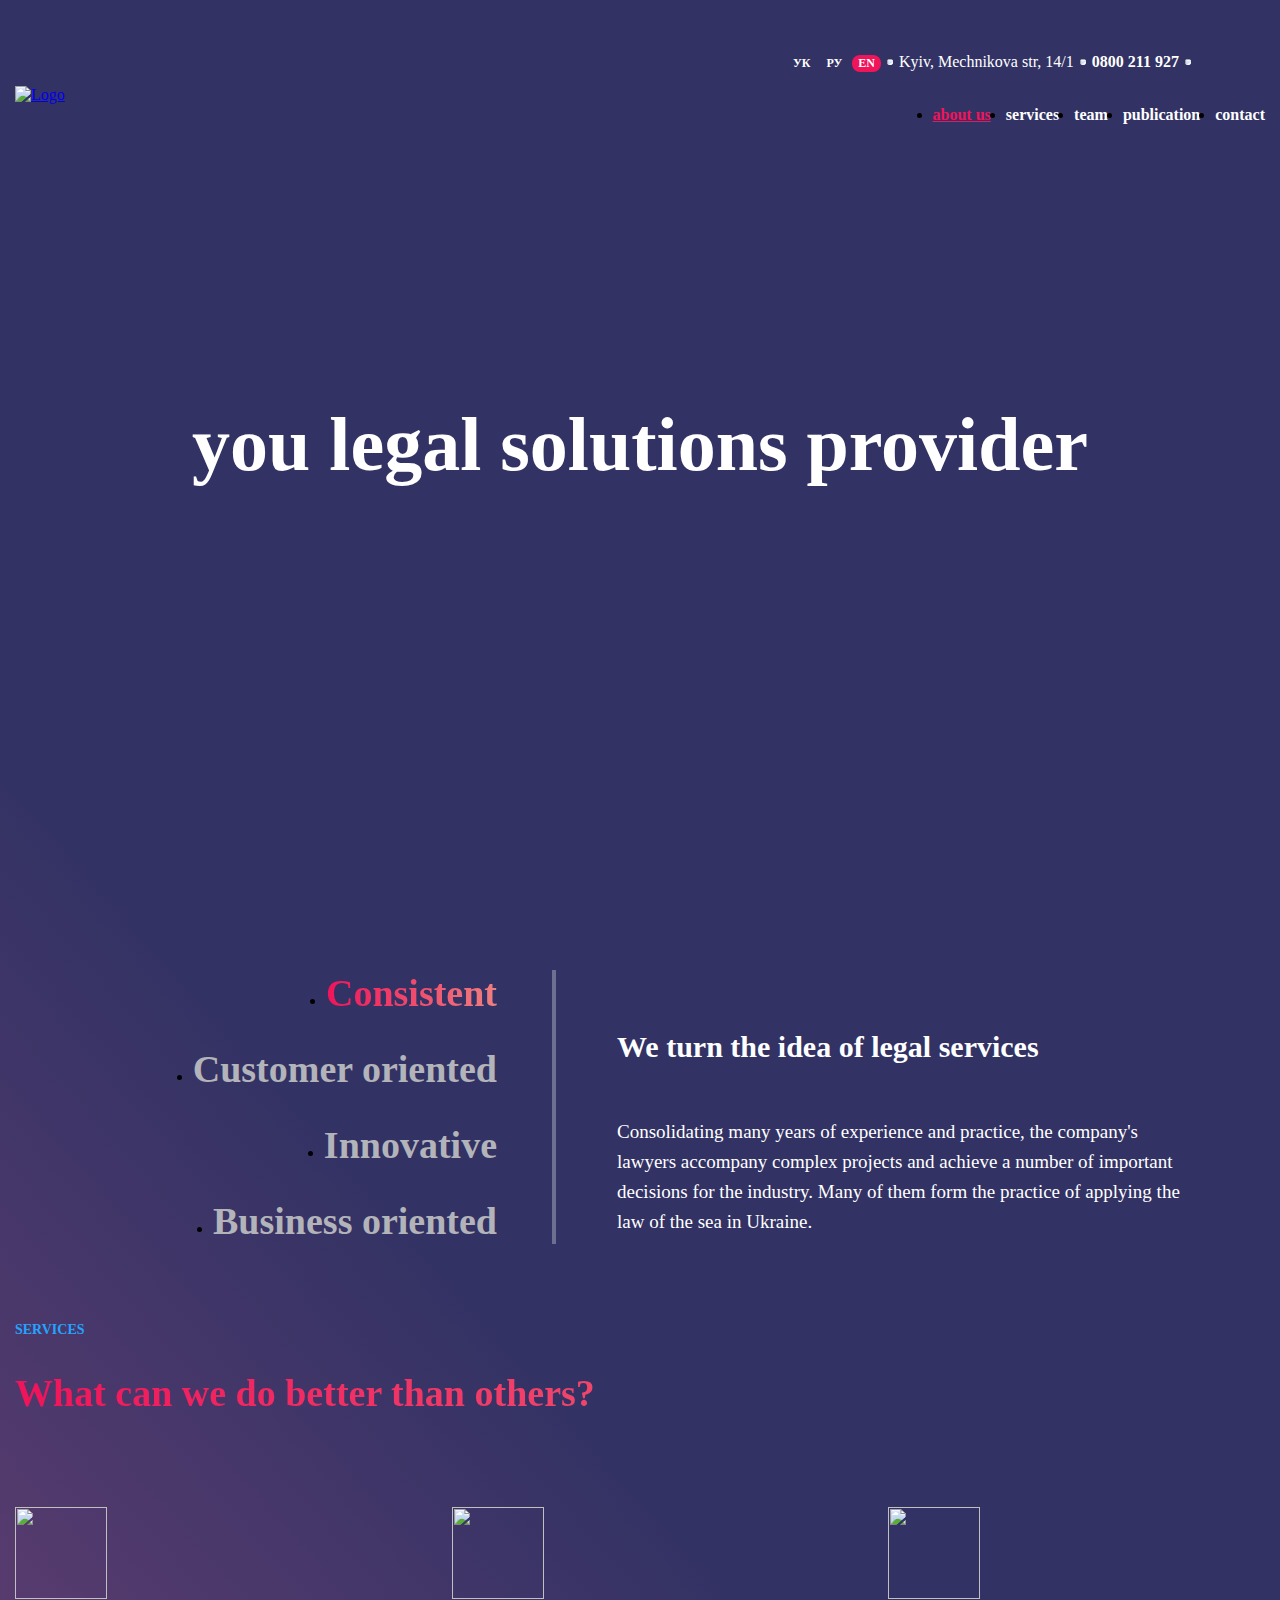
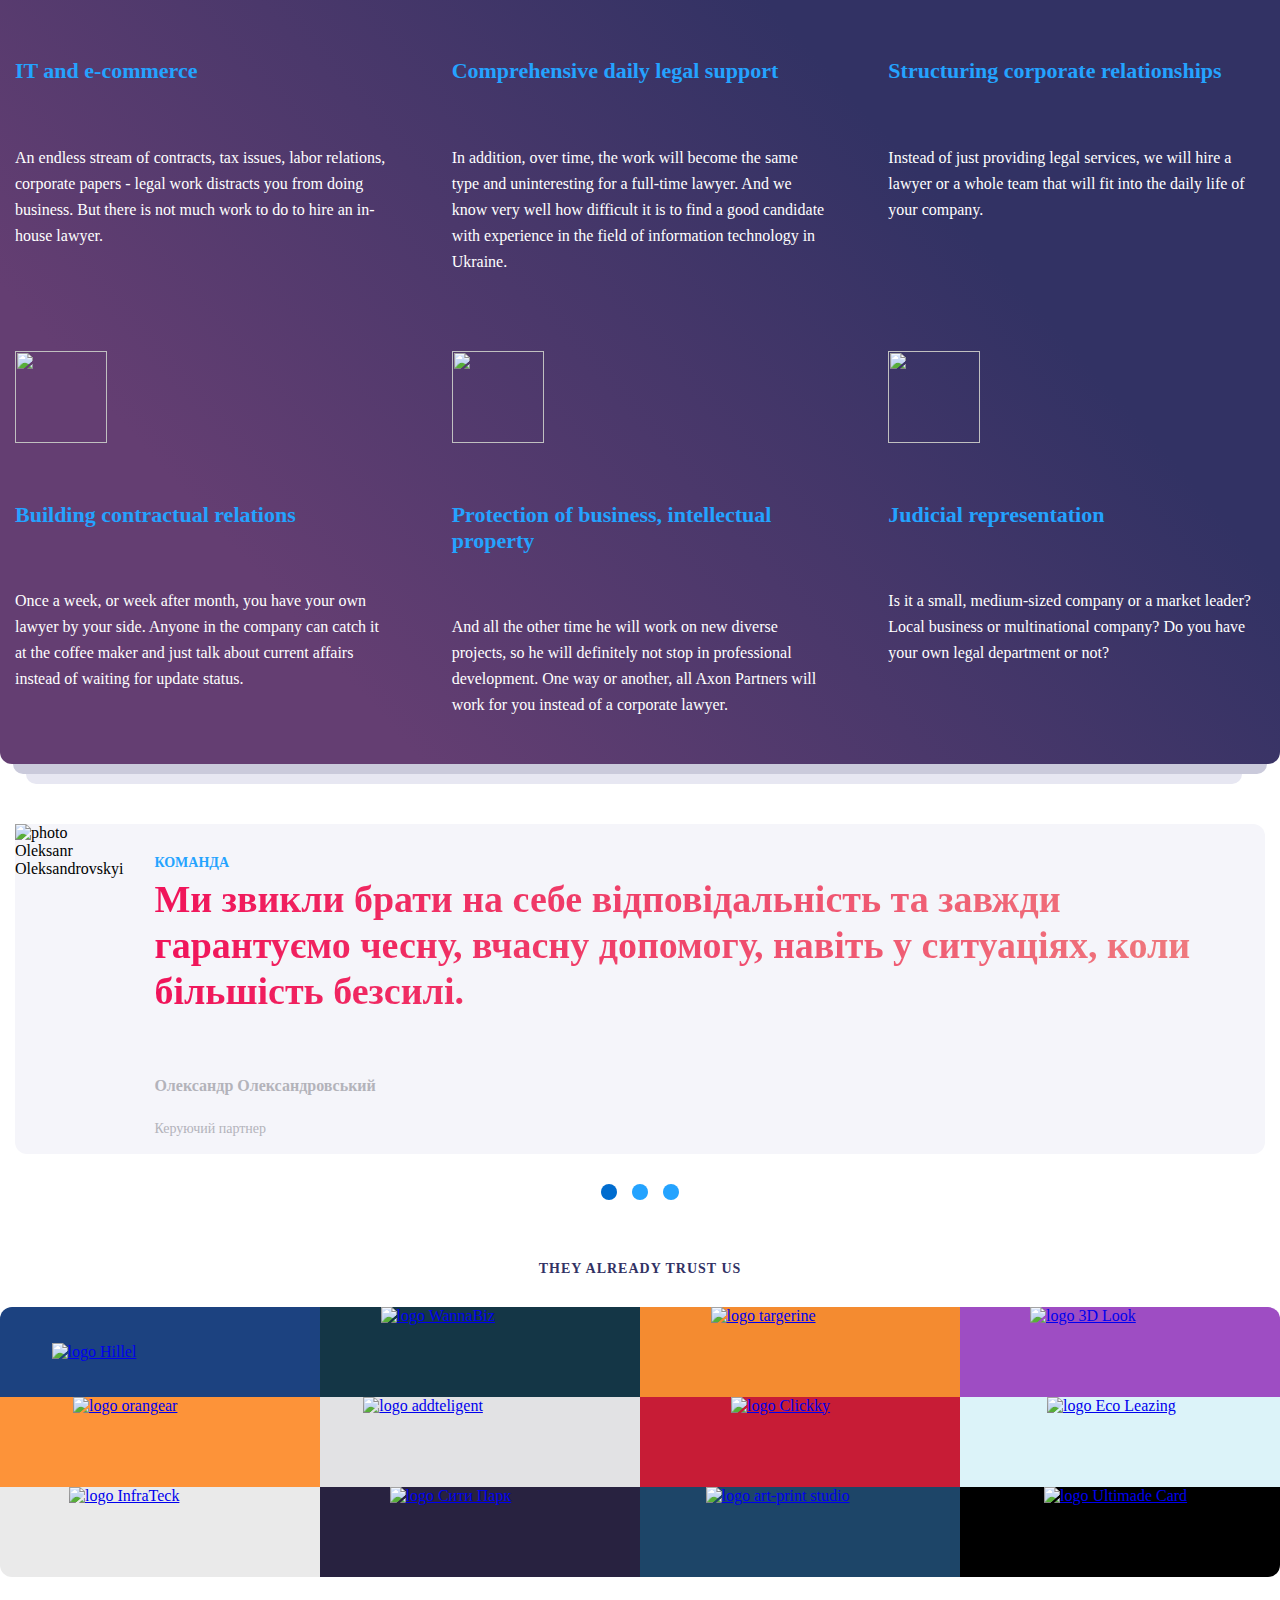
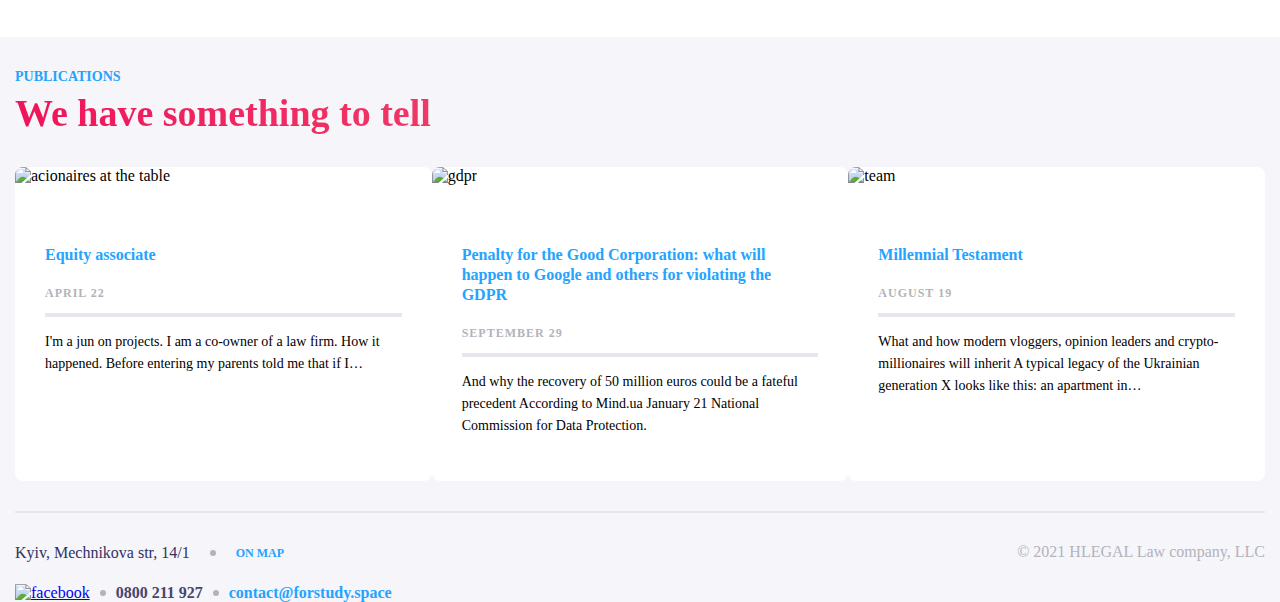
==== index.html @ 2362ae15 "my commit" ====
<!DOCTYPE html>
<html lang="en">

<head>
    <meta charset="UTF-8">
    <meta http-equiv="X-UA-Compatible" content="IE=edge">
    <meta name="viewport" content="width=device-width, initial-scale=1.0">
    <link rel="stylesheet" href="components/reset.css">
    <link rel="stylesheet" href="css/homepage.css">
    <title>Homepage</title>
</head>

<body>
    <div class="info_main">
        <div class="fix_container">
            <header class="header-container">
                <div class="log_menu">
                    <div class="header_logo">
                        <a href="#">
                            <img class="logo" src="components/svg/Logo_homepage.svg" alt="Logo">
                        </a>
                    </div>
                    <div class="info_nav">
                        <div class="info_header">
                            <div class="button_lang">
                                <button class="btn_lng">УК</button>
                                <button class="btn_lng">РУ</button>
                                <button class="btn_lng lng_eng">EN</button>
                            </div>
                            <img class="circle" src="components/svg/Dot separator hr.svg" alt="circle">
                            <a class="adress" href="#">Kyiv, Mechnikova str, 14/1</a>
                            <img class="circle" src="components/svg/Dot separator hr.svg" alt="circle">
                            <a class="telefon" href="#">0800 211 927</a>
                            <img class="circle" src="components/svg/Dot separator hr.svg" alt="circle">
                            <a href="#" class="social_icon"></a>
                        </div>
                        <nav class="menu">
                            <ul class="menu_list">
                                <li class="menu_list_item">
                                    <a class="active active_serv" href="#">about us</a>
                                </li>
                                <li class="menu_list_item">
                                    <a class="active" href="#">services</a>
                                </li>
                                <li class="menu_list_item">
                                    <a class="active" href="#">team</a>
                                </li>
                                <li class="menu_list_item">
                                    <a class="active" href="#">publication</a>
                                </li>
                                <li class="menu_list_item">
                                    <a class="active" href="#">contact</a>
                                </li>
                            </ul>
                        </nav>
                    </div>
                </div>
            </header>
            <main class="main">
                <div class="txt_btn">
                    <h1 class="h1_name">you legal solutions provider</h1>
                    <a class="btn" href="#">
                        <svg class="btn_scroll"></svg>
                    </a>
                </div>
                <div class="main_experience">
                    <ul class="experience_list">
                        <li class="experience_item">
                            <a class="link_experience link__active" href="#">Consistent</a>
                        </li>
                        <li class="experience_item">
                            <a class="link_experience" href="#">Customer oriented</a>
                        </li>
                        <li class="experience_item">
                            <a class="link_experience" href="#">Innovative</a>
                        </li>
                        <li class="experience_item">
                            <a class="link_experience" href="#">Business oriented</a>
                        </li>
                    </ul>
                    <div class="experience_text">
                        <h2 class="experience_title">We turn the idea of legal services</h2>
                        <div class="experience_text">Consolidating many years of experience and practice, the company's
                            lawyers accompany complex projects and achieve a number of important decisions for the
                            industry. Many of them form the practice of applying the law of the sea in Ukraine.
                        </div>
                    </div>
                </div>
                <div class="services">
                    <div class="services_link">
                        <a class="serv_lnk" href="#">Services
                            <svg class="serv_img"></svg>
                        </a>
                        <h2 class="service_h2">What can we do better than others?
                        </h2>
                        <div class="service_info">
                            <div class="info_container">
                                <img class="service_img" src="components/svg/Icon1.svg">
                                <h4 class="service_h4">IT and e-commerce</h4>
                                <p class="servise_text">An endless stream of contracts, tax issues, labor relations,
                                    corporate papers - legal work distracts you from doing business. But there is not
                                    much work to do to hire an in-house lawyer.
                                </p>
                            </div>
                            <div class="info_container">
                                <img class="service_img" src="components/svg/Icon2.svg">
                                <h4 class="service_h4">Comprehensive daily legal support
                                </h4>
                                <p class="servise_text">In addition, over time, the work will become the same type and
                                    uninteresting for a full-time lawyer. And we know very well how difficult it is to
                                    find a good candidate with experience in the field of information technology in
                                    Ukraine.
                                </p>
                            </div>
                            <div class="info_container">
                                <img class="service_img" src="components/svg/Icon3.svg">
                                <h4 class="service_h4">Structuring corporate relationships
                                </h4>
                                <p class="servise_text">Instead of just providing legal services, we will hire a lawyer
                                    or a whole team that will fit into the daily life of your company.
                                </p>
                            </div>
                            <div class="info_container">
                                <img class="service_img" src="components/svg/Icon4.svg">
                                <h4 class="service_h4">Building contractual relations
                                </h4>
                                <p class="servise_text">Once a week, or week after month, you have your own lawyer by
                                    your side. Anyone in the company can catch it at the coffee maker and just talk
                                    about current affairs instead of waiting for update status.
                                </p>
                            </div>
                            <div class="info_container">
                                <img class="service_img" src="components/svg/Icon5.svg">
                                <h4 class="service_h4">Protection of business, intellectual property
                                </h4>
                                <p class="servise_text">And all the other time he will work on new diverse projects, so
                                    he will definitely not stop in professional development. One way or another, all
                                    Axon Partners will work for you instead of a corporate lawyer.
                                </p>
                            </div>
                            <div class="info_container">
                                <img class="service_img" src="components/svg/Icon6.svg">
                                <h4 class="service_h4">Judicial representation
                                </h4>
                                <p class="servise_text">Is it a small, medium-sized company or a market leader? Local
                                    business or multinational company? Do you have your own legal department or not?
                                </p>
                            </div>
                        </div>
                    </div>
                </div>
            </main>
        </div>
    </div>
    <!-- <hr class="line">
    <hr class="line_one"> -->
    <div class="fix_container">
    <div class="team">
        <img class="photo" src="components/img/image_photo.png" alt="photo Oleksanr Oleksandrovskyi">
        <div class="team_text">
            <a class="team_lnk" href="#">Команда
                <svg class="serv_img"></svg>
            </a>
            <h2 class="team_h2">Ми звикли брати на себе відповідальність та завжди гарантуємо чесну, вчасну допомогу,
                навіть у ситуаціях, коли більшість безсилі.
            </h2>
            <p class="name">Олександр Олександровський</p>
            <p class="job_title">Керуючий партнер</p>
        </div>
    </div>
</div>
    <div class="circles">
        <span class="circle_team_active"></span>
        <span class="circle_team"></span>
        <span class="circle_team"></span>
    </div>
    <div class="companies">
        <p class="companies_item">They already trust us</p>
        <div class="compamies_images">
            <a class="companies_name logo_hl" href="#">
                <img class="img_hl" src="components/svg/Hillel-Logo-OneLine-White-Uk.svg" alt="logo Hillel">
            </a>
            <a class="companies_name logo_wb" href="#">
                <img class="img_wb" src="components/svg/wannaBiz.svg" alt="logo WannaBiz">
            </a>
            <a class="companies_name logo_trgrn" href="#">
                <img class="img_trgrn" src="components/svg/targorine.svg" alt="logo targerine">
            </a>
            <a class="companies_name logo_3d" href="#">
                <img class="img_3d" src="components/svg/3dlook.svg" alt="logo 3D Look">
            </a>
            <a class="companies_name logo_orange" href="#">
                <img class="img_orange" src="components/svg/orangear.svg" alt="logo orangear">
            </a>
            <a class="companies_name logo_adtteligent" href="#">
                <img class="img_adtteligent" src="components/svg/addteligent.svg" alt="logo addteligent">
            </a>
            <a class="companies_name logo_clickky" href="#">
                <img class="img_clickky" src="components/svg/clickky.svg" alt="logo Clickky">
            </a>
            <a class="companies_name logo_ecoleazing" href="#">
                <img class="img_ecoleazing" src="components/svg/ecoleazing.svg" alt="logo Eco Leazing">
            </a>
            <a class="companies_name logo_infrateck" href="#">
                <img class="img_infrateck" src="components/svg/infatek.svg" alt="logo InfraTeck">
            </a>
            <a class="companies_name logo_citypark" href="#">
                <img class="img_citypark" src="components/svg/citipark.svg" alt="logo Сити Парк">
            </a>
            <a class="companies_name logo_artprint" href="#">
                <img class="img_artprint" src="components/svg/art-print.svg" alt="logo art-print studio">
            </a>
            <a class="companies_name logo_ultimadecard" href="#">
                <img class="img_ultimadecard" src="components/svg/ultomatecard.svg" alt="logo Ultimade Card">
            </a>
        </div>
    </div>
    <div class="publication">
        <div class="fix_container">
            <a class="team_lnk" href="#">Publications
                <svg class="serv_img"></svg>
            </a>
            <h2 class="team_h2">We have something to tell
            </h2>
            <div class="articles">
                <div class="articles_column">
                    <img class="articles_image" src="components/img/Cover.png" alt="acionaires at the table">
                    <div class="article_main">
                        <h4 class="articles_name">Equity associate
                        </h4>
                        <P class="articles_data">April 22</P>
                        <hr class="articles_line">
                        <p class="articles_text">I'm a jun on projects. I am a co-owner of a law firm. How it happened.
                            Before entering my parents told me that if I…
                        </p>
                    </div>
                </div>
                <div class="articles_column">
                    <img class="articles_image" src="components/img/Cover2.png" alt="gdpr">
                    <div class="article_main">
                        <h4 class="articles_name">Penalty for the Good Corporation: what will happen to Google and
                            others
                            for violating the GDPR
                        </h4>
                        <P class="articles_data">September 29</P>
                        <hr class="articles_line">
                        <p class="articles_text">And why the recovery of 50 million euros could be a fateful precedent
                            According to Mind.ua January 21 National Commission for Data Protection.
                        </p>
                    </div>
                </div>
                <div class="articles_column cover3">
                    <img class="articles_image" src="components/img/Cover3.png" alt="team">
                    <div class="article_main">
                        <h4 class="articles_name">Millennial Testament
                        </h4>
                        <P class="articles_data">August 19</P>
                        <hr class="articles_line">
                        <p class="articles_text">What and how modern vloggers, opinion leaders and crypto-millionaires
                            will
                            inherit A typical legacy of the Ukrainian generation X looks like this: an apartment in…
                        </p>
                    </div>
                </div>
            </div>
        </div>
    </div>
    <footer class="footer">
        <div class="footer_container">
            <hr class="footer_line">
            <div class="footer_text">
                <div class="footer_contact">
                    <div class="footer_adress">
                        <a class="footer_street" href="#">Kyiv, Mechnikova str, 14/1</a>
                        <span class="circle_foot">
                        </span>
                        <a class="footer_map" href="#">On map</a>
                    </div>
                    <div class="footer_social">
                        <a class="footer_icon" href="#">
                            <img class="footer_icon_fb" src="components/svg/fb_footer.svg" alt="facebook">
                            </img>
                        </a>
                        <span class="circle_foot">
                        </span>
                        <a class="footer_phone" href="#">0800 211 927
                        </a>
                        <span class="circle_foot">
                        </span>
                        <a class="footer_email">contact@forstudy.space</a>
                    </div>
                </div>
                <div class="hlegal">© 2021 HLEGAL Law company, LLC
                </div>
            </div>
        </div>
    </footer>

    <div class="modal_container active_mod">
        <div class="modal">
            <input type="text">
            <input type="text">
            <input type="text">
            <input type="text">
            <input type="text">
            <input type="text">
        </div>
    </div>
</body>

</html>
---- css/homepage.css ----
body {
  margin: 0 auto;
}

@font-face {
  font-family: "Montserrat-Regular";
  src: url(../components/fonts/Montserrat-Regular.ttf);
  font-weight: 400;
}
@font-face {
  font-family: "Montserrat-Bold";
  src: url(../components/fonts/Montserrat-Bold.ttf);
  font-weight: 700;
}
.fix_container {
  max-width: 1600px;
  margin: 0 auto;
  padding: 0 15px;
}

.info_main {
  background-image: url(../components/img/Symbol.png), linear-gradient(228.57deg, #323264 11.93%, #323264 57.17%, #643E72 87.46%);
  border-radius: 0px 0px 12px 12px;
  background-repeat: no-repeat;
  background-position: center top;
  position: relative;
}

.serv_main {
  background-image: url(), linear-gradient(228.57deg, #323264 11.93%, #323264 57.17%, #643E72 87.46%);
}

.info_main::before {
  content: "";
  position: absolute;
  z-index: -2;
  bottom: -20px;
  left: 2%;
  width: 95%;
  height: 10px;
  background: #E7E7F2;
  border-radius: 0px 0px 12px 12px;
}

.info_main::after {
  content: "";
  position: absolute;
  z-index: -1;
  bottom: -10px;
  left: 1%;
  width: 98%;
  height: 10px;
  background: #CACADB;
  border-radius: 0px 0px 12px 12px;
}

.header-container {
  padding-top: 50px;
}

.log_menu {
  display: flex;
  justify-content: space-between;
  align-items: center;
}

.info_nav {
  display: flex;
  flex-direction: column;
}

.info_header {
  display: flex;
  width: 478px;
  align-items: center;
}

.btn_lng {
  font-family: "Montserrat-Regular";
  font-weight: 700;
  font-size: 12px;
  color: #FFFFFF;
  border: none;
  background: transparent;
}

.btn_lng:active {
  background-color: #F0145A;
  border-radius: 8px;
}

.lng_eng {
  background-color: #F0145A;
  border-radius: 8px;
}

.circle {
  width: 6px;
  height: 6px;
  background-color: #E6E6F0;
  border-radius: 50%;
  margin-right: 6px;
  margin-left: 6px;
}

.adress {
  font-family: "Montserrat-Regular";
  font-weight: 400;
  font-size: 16px;
  color: #FFFFFF;
  text-decoration: none;
}

.telefon {
  font-family: "Montserrat-Bold";
  font-weight: 700;
  font-size: 16px;
  color: #FFFFFF;
  text-decoration: none;
}

.social_icon {
  background-image: url(../components/svg/Vector\ fb.svg);
  width: 24px;
  height: 24px;
}

.social_icon:hover {
  background-image: url(../components/svg/Vector_hover_fb.svg);
}

.menu {
  margin-top: 16px;
  align-self: flex-end;
}

.menu_list {
  display: flex;
  gap: 15px;
}

.active {
  text-decoration: none;
  font-style: normal;
  font-family: "Montserrat-Bold";
  font-weight: 700;
  font-size: 16px;
  color: #FFFFFF;
}

.active:active {
  color: #F0145A;
  text-decoration: underline;
}

.active:hover {
  text-decoration: underline;
}

.active_serv {
  color: #F0145A;
  text-decoration: underline;
}

.txt_btn {
  font-family: "Montserrat-Bold";
  font-weight: 700;
  font-size: 38px;
  text-align: center;
  color: #FFFFFF;
  margin-top: 261px;
}

.h1_name {
  margin-bottom: 20px;
}

.btn_scroll {
  background-image: url(../components/svg/Ellipse_scrol.svg);
  width: 42px;
  height: 42px;
  padding-top: 305px;
  background-repeat: no-repeat;
}

.btn_scroll:hover {
  fill: #F0145A;
}

.main_experience {
  display: flex;
  justify-content: center;
  align-items: center;
  padding-top: 90px;
}

.experience_list {
  display: flex;
  flex-direction: column;
  align-items: flex-end;
  gap: 30px;
  width: 375px;
  padding-right: 60px;
  position: relative;
  margin-right: 60px;
}

.experience_list::after {
  content: "";
  height: 100%;
  width: 4px;
  background-color: rgba(255, 255, 255, 0.3);
  position: absolute;
  right: 1px;
}

.link__active {
  background: linear-gradient(90.13deg, #F0145A 0.84%, #EF8080 99.96%);
  -webkit-background-clip: text;
  -webkit-text-fill-color: transparent;
}

.link_experience {
  font-family: "Montserrat-Bold";
  font-weight: 700;
  font-size: 38px;
  line-height: 46px;
  text-align: right;
  color: #B3B3BA;
  text-decoration: inherit;
}

.link_experience:hover {
  color: #F0145A;
}

.experience_text {
  width: 581px;
  display: flex;
  flex-direction: column;
}

.experience_title {
  font-family: "Montserrat-Bold";
  font-weight: 700;
  font-size: 30px;
  color: #FFFFFF;
}

.experience_text {
  font-family: "Montserrat-Regular";
  font-weight: 400;
  font-size: 19px;
  line-height: 30px;
  color: #FFFFFF;
  margin-top: 30px;
}

.services {
  display: flex;
  flex-direction: column;
  margin-top: 60px;
}

.serv_lnk {
  color: #24A3FF;
  font-family: "Montserrat-Bold";
  font-weight: 700;
  font-size: 14px;
  line-height: 17px;
  text-transform: uppercase;
  text-decoration: none;
}

.serv_lnk:hover {
  color: #F0145A;
}

.serv_img {
  background-image: url(../components/svg/Vector\ 2.svg);
  background-repeat: no-repeat;
  height: 9px;
}

.serv_img:hover {
  background-image: url(../components/svg/Vector\ 2\ hov.svg);
}

.service_h2 {
  background: linear-gradient(90.13deg, #F0145A 0.84%, #EF8080 99.96%);
  -webkit-background-clip: text;
  -webkit-text-fill-color: transparent;
  font-family: "Montserrat-Bold";
  font-weight: 700;
  font-size: 38px;
  line-height: 46px;
  color: linear-gradient(90.13deg, #F0145A 0.84%, #EF8080 99.96%);
}

.service_info {
  display: grid;
  grid-template-columns: repeat(3, 1fr);
  /*grid-template-rows: repeat(2, 295px);*/
  grid-column-gap: 60px;
  grid-row-gap: 60px;
  padding: 60px 0 30px 0;
}

.info_container {
  display: flex;
  flex-direction: column;
}

.service_img {
  width: 92px;
  height: 92px;
}

.service_h4 {
  font-family: "Montserrat-Bold";
  font-weight: 700;
  font-size: 22px;
  color: #24A3FF;
  padding-top: 30px;
}

.service_h4:hover {
  color: #F0145A;
}

.servise_text {
  font-family: "Montserrat-Regular";
  font-weight: 400;
  font-size: 16px;
  line-height: 26px;
  color: #FFFFFF;
  padding-top: 15px;
}

/*.line {
    background: #CACADB;
    border-radius: 0px 0px 12px 12px;
    /*width: 1880px;
    height: 10px;
    border: none;
    margin: 0 auto;
}

.line_one {
    background: #E7E7F2;
    border-radius: 0px 0px 12px 12px;
    /*width: 1840px;
    height: 10px;
    border: none;
    margin: 0 auto;
}*/
.team {
  display: flex;
  /*max-width: 1600px;*/
  background-color: #F5F5FA;
  border-radius: 12px;
  margin: 60px auto 30px auto;
}

.team_text {
  display: flex;
  flex-direction: column;
  align-items: flex-start;
  margin-left: 30px;
}

.team_lnk {
  color: #24A3FF;
  font-family: "Montserrat-Bold";
  font-weight: 700;
  font-size: 14px;
  line-height: 17px;
  text-transform: uppercase;
  text-decoration: none;
  margin-top: 30px;
}

.team_h2 {
  background: linear-gradient(90.13deg, #F0145A 0.84%, #EF8080 99.96%);
  -webkit-background-clip: text;
  -webkit-text-fill-color: transparent;
  font-family: "Montserrat-Bold";
  font-weight: 700;
  font-size: 38px;
  line-height: 46px;
  margin-top: 5px;
  padding-right: 30px;
}

.name {
  font-family: "Montserrat-Bold";
  font-weight: 700;
  font-size: 16px;
  line-height: 20px;
  color: #B3B3BA;
  margin-top: 30px;
}

.job_title {
  font-family: "Montserrat-Regular";
  font-weight: 400;
  font-size: 14px;
  line-height: 22px;
  color: #B3B3BA;
  margin-top: 6px;
}

.circles {
  display: flex;
  justify-content: center;
  gap: 15px;
}

.circle_team_active {
  width: 16px;
  height: 16px;
  background: #006CCF;
  border-radius: 50%;
}

.circle_team {
  width: 16px;
  height: 16px;
  background: #24A3FF;
  border-radius: 50%;
}

.companies_item {
  font-family: "Montserrat-Bold";
  font-weight: 700;
  font-size: 14px;
  line-height: 17px;
  color: #323264;
  text-transform: uppercase;
  letter-spacing: 1px;
  text-align: center;
  margin-top: 60px;
  margin-bottom: 30px;
}

.compamies_images {
  display: grid;
  /*max-width: 1720px;*/
  grid-template-columns: repeat(4, 1fr);
  grid-template-rows: repeat(3, 1fr);
  border-radius: 12px 0px 0px 0px;
  justify-content: center;
  margin: 0 auto;
}

.companies_name {
  display: flex;
  justify-content: center;
}

.logo_hl {
  background-color: #1C4280;
  border-radius: 12px 0px 0px 0px;
}
.logo_hl .img_hl {
  width: 217px;
  padding: 36px 0;
}

.logo_wb {
  background-color: #143646;
}
.logo_wb .img_wb {
  width: 199px;
}

.logo_trgrn {
  background-color: #F48B30;
}
.logo_trgrn .img_trgrn {
  width: 179px;
}

.logo_3d {
  background-color: #9E4DC3;
  border-radius: 0px 12px 0px 0px;
}
.logo_3d .img_3d {
  width: 180px;
}

.logo_orange {
  background-color: #FD9339;
}
.logo_orange .img_orange {
  width: 174px;
}

.logo_adtteligent {
  background-color: #E2E2E4;
}
.logo_adtteligent .img_adtteligent {
  width: 233.36px;
}

.logo_clickky {
  background-color: #C71C36;
}
.logo_clickky .img_clickky {
  width: 138px;
}

.logo_ecoleazing {
  background-color: #DCF3F9;
}
.logo_ecoleazing .img_ecoleazing {
  width: 146px;
}

.logo_infrateck {
  background-color: #EAEAEA;
  border-radius: 0px 0px 0px 12px;
}
.logo_infrateck .img_infrateck {
  width: 182px;
}

.logo_citypark {
  background-color: #282240;
}
.logo_citypark .img_citypark {
  width: 181px;
}

.logo_artprint {
  background-color: #1D4568;
}
.logo_artprint .img_artprint {
  width: 189px;
}

.logo_ultimadecard {
  background-color: #000000;
  border-radius: 0px 0px 12px 0px;
}
.logo_ultimadecard .img_ultimadecard {
  width: 152px;
}

.publication {
  background-color: #F5F5FA;
  padding-top: 30px;
  margin-top: 60px;
  padding-bottom: 30px;
}

.articles {
  display: flex;
  justify-content: space-between;
  margin-top: 30px;
}

.articles_column {
  display: flex;
  flex-direction: column;
  border-radius: 8px;
  background: #ffffff;
  display: block;
  width: 513px;
}

.articles_image {
  border-radius: 8px 8px 0px 0px;
  width: 100%;
}

.article_main {
  padding: 30px;
}

.articles_name {
  font-family: "Montserrat-Bold";
  font-weight: 700;
  font-size: 16px;
  line-height: 20px;
  color: #24A3FF;
  margin-top: 30px;
}

.articles_data {
  font-family: "Montserrat-Bold";
  font-weight: 700;
  font-size: 12px;
  line-height: 15px;
  letter-spacing: 1px;
  text-transform: uppercase;
  color: #B3B3BA;
  margin-top: 15px;
}

.articles_line {
  height: 4px;
  background-color: #E6E6F0;
  border: none;
  margin-bottom: 15px, 0;
}

.articles_text {
  font-family: "Montserrat-Regular";
  font-weight: 400;
  font-size: 14px;
  line-height: 22px;
  color: #000000;
}

.footer {
  background-color: #F5F5FA;
  padding: 30px, 0, 39px, 0;
}

.footer_container {
  max-width: 1600px;
  margin: 0 auto;
  padding: 0 15px;
}

.footer_line {
  height: 2px;
  background: #E6E6F0;
  border: none;
  padding: 0;
  margin: 0;
}

.footer_text {
  display: flex;
  justify-content: space-between;
  margin-top: 30px;
}

.footer_contact {
  display: flex;
  flex-direction: column;
}

.footer_adress {
  display: flex;
  align-items: center;
  gap: 10px;
  margin-bottom: 21px;
}

.footer_street {
  font-family: "Montserrat-Regular";
  font-weight: 400;
  font-size: 16px;
  line-height: 20px;
  color: #323264;
  text-decoration: none;
}

.circle_foot {
  background: #B3B3BA;
  width: 6px;
  height: 6px;
  border-radius: 50%;
  margin: 0 10px;
}

.footer_map {
  font-family: "Montserrat-Bold";
  font-weight: 700;
  font-size: 12px;
  line-height: 15px;
  text-transform: uppercase;
  color: #24A3FF;
  text-decoration: none;
}

.footer_map:hover {
  color: #F0145A;
}

.footer_social {
  display: flex;
  align-items: center;
}

.footer_phone {
  text-decoration: none;
  font-family: "Montserrat-Bold";
  font-weight: 700;
  font-size: 16px;
  color: #46466E;
}

.footer_email {
  font-family: "Montserrat-Bold";
  font-weight: 700;
  font-size: 16px;
  color: #24A3FF;
}

.footer_email:hover {
  color: #F0145A;
}

.hlegal {
  font-family: "Montserrat-Regular";
  font-weight: 400;
  font-size: 16px;
  color: #B3B3BA;
}

@media (max-width: 1190px) {
  .header-container {
    padding-top: 55px;
  }
  .log_menu {
    display: flex;
    flex-direction: column;
    align-items: flex-start;
  }
  .header_logo {
    position: relative;
  }
  .info_header {
    position: absolute;
    top: 50px;
  }
  .logo {
    margin-top: 40px;
    margin-bottom: 10px;
  }
  .main_experience {
    flex-direction: column;
  }
  .experience_list {
    flex-direction: row;
    overflow-x: scroll;
    padding-right: 0;
    width: 100%;
    padding-bottom: 60px;
    margin-bottom: 60px;
  }
  .experience_list::after {
    content: "";
    position: absolute;
    width: 92%;
    height: 4px;
    bottom: 1px;
    background: rgba(255, 255, 255, 0.3);
  }
  .experience_item {
    white-space: nowrap;
  }
  .service_info {
    grid-template-columns: repeat(2, 1fr);
  }
  .team {
    flex-direction: column;
  }
  .photo {
    border-top-right-radius: 12px;
  }
  .compamies_images {
    grid-template-columns: repeat(3, 1fr);
    grid-template-rows: repeat(4, 1fr);
  }
  .logo_hl {
    border-radius: 0;
  }
  .logo_3d {
    border-radius: 0;
  }
  .logo_ultimadecard {
    border-radius: 0;
  }
  .articles {
    flex-wrap: wrap;
    gap: 30px;
  }
  .cover3 {
    width: 100%;
  }
}
@media (max-width: 1090px) {
  .compamies_images {
    grid-template-columns: repeat(2, 1fr);
    grid-template-rows: repeat(6, 1fr);
  }
  .articles_column {
    width: 100%;
  }
}
@media (max-width: 725px) {
  /*.footer_text {
      flex-direction: column;
  }

  .footer_contact {
      position: relative;
  }

  .hlegal {
      position: absolute;
      right: 1px;
  }*/
  .footer_text {
    flex-direction: column;
  }
  .footer_adress {
    flex-direction: column;
    justify-content: center;
    margin-bottom: 21px;
  }
  .footer_social {
    flex-direction: column;
    gap: 10px;
    margin-bottom: 30px;
  }
  .circle_foot {
    display: none;
  }
  .hlegal {
    margin: 0 auto;
  }
}
@media (max-width: 600px) {
  .logo {
    width: 69px;
  }
  .info_header {
    position: relative;
    margin-top: -70px;
    justify-content: space-between;
    background: rgba(245, 245, 250, 0.2);
    margin-left: 22px;
    padding: 15px 20px 15px 10px;
  }
  .circle {
    display: none;
  }
  .adress {
    display: none;
  }
  .social_icon {
    display: none;
  }
  .active {
    display: none;
  }
  .active_serv {
    font-family: "Montserrat'=-Regular";
    font-weight: 400;
    font-size: 20px;
  }
  .service_info {
    grid-template-columns: repeat(1, 1fr);
  }
  .compamies_images {
    grid-template-columns: repeat(1, 1fr);
    grid-template-rows: repeat(12, 1fr);
  }
  /*.info_nav {
      display: none;
  }

  .log_menu {
      display: none;
  }*/
}
.modal_container {
  background-color: #323264;
  height: 100vh;
  width: 100vw;
  position: fixed;
  display: none;
}

.active_mod {
  display: flex;
}

.modal {
  width: 359px;
  background-color: #FFFFFF;
  padding: 64px 12px 12px 12px;
  border-radius: 12px 12px 0px 0px;
  width: 359px;
  height: 351px;
}

.text {
  width: 100%;
  height: 43px;
  background: #F5F5FA;
  border-radius: 12px;
  border: none;
}

/*# sourceMappingURL=homepage.css.map */
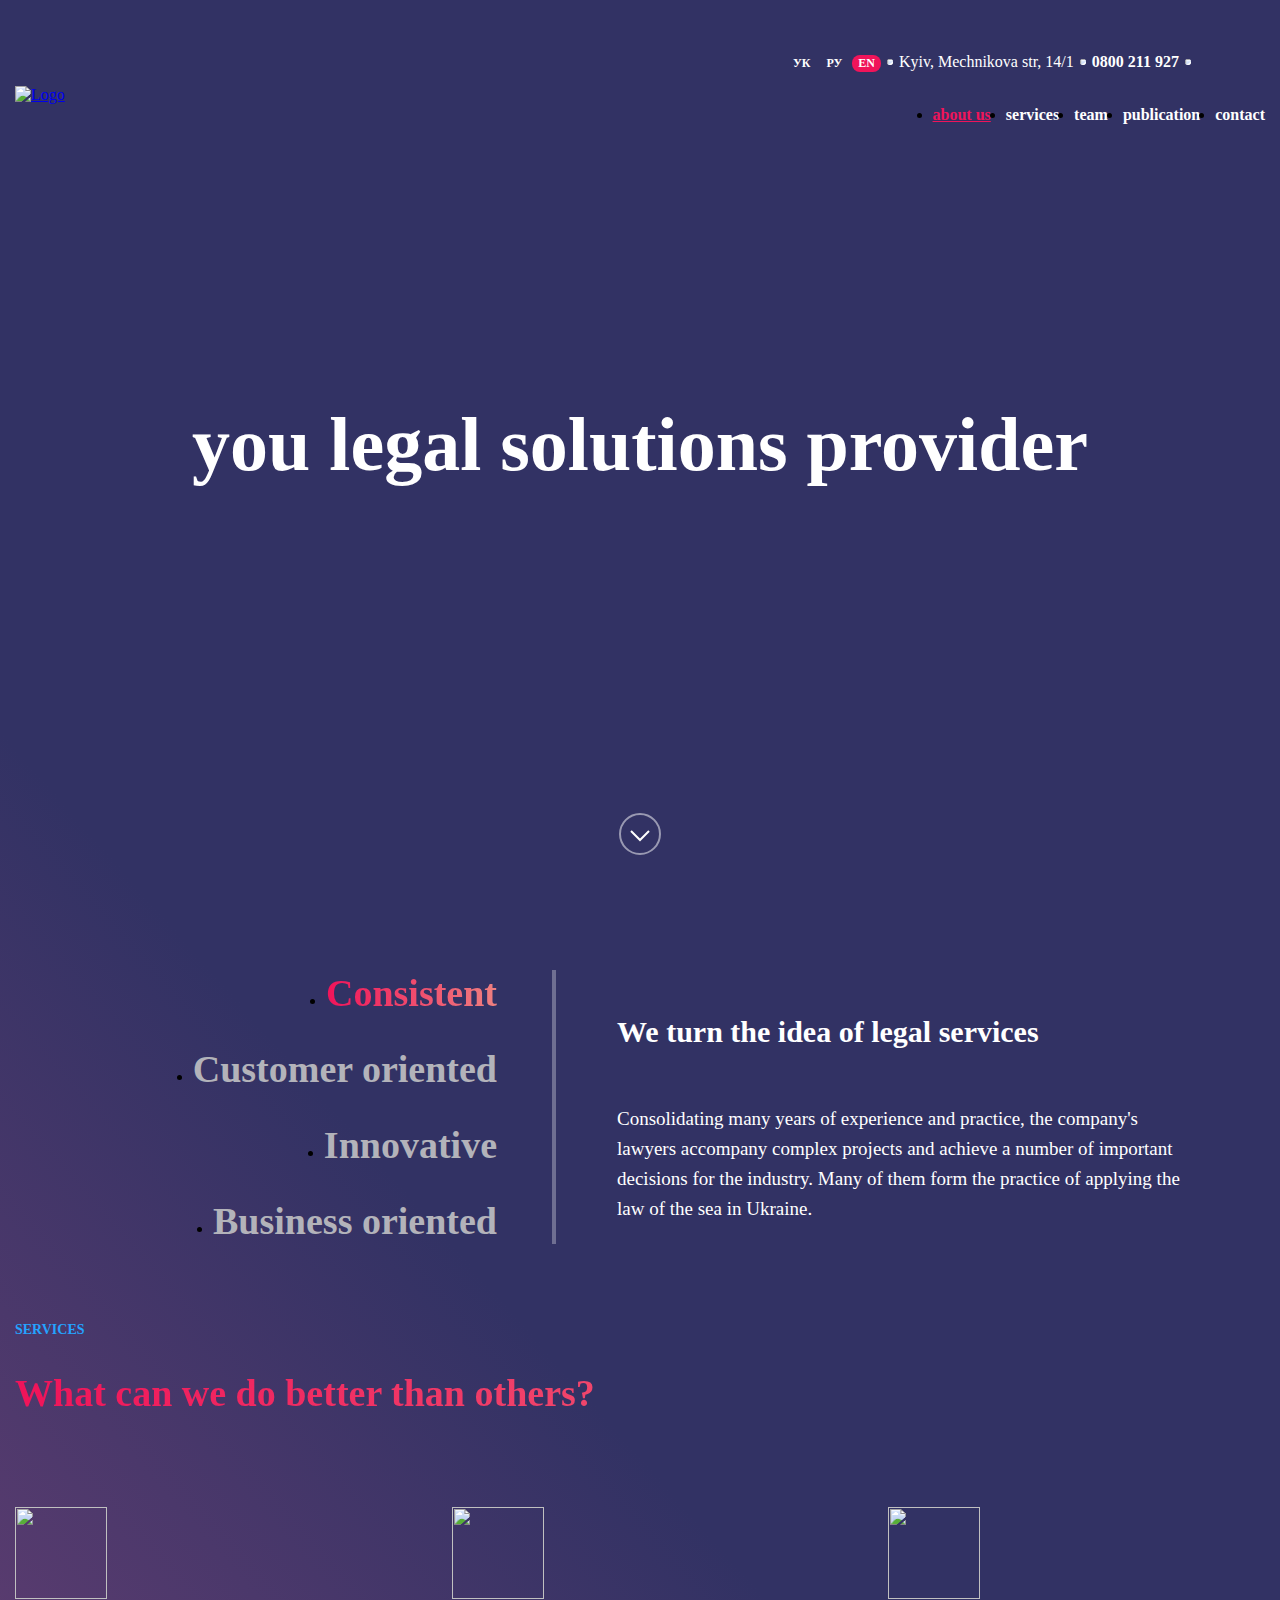
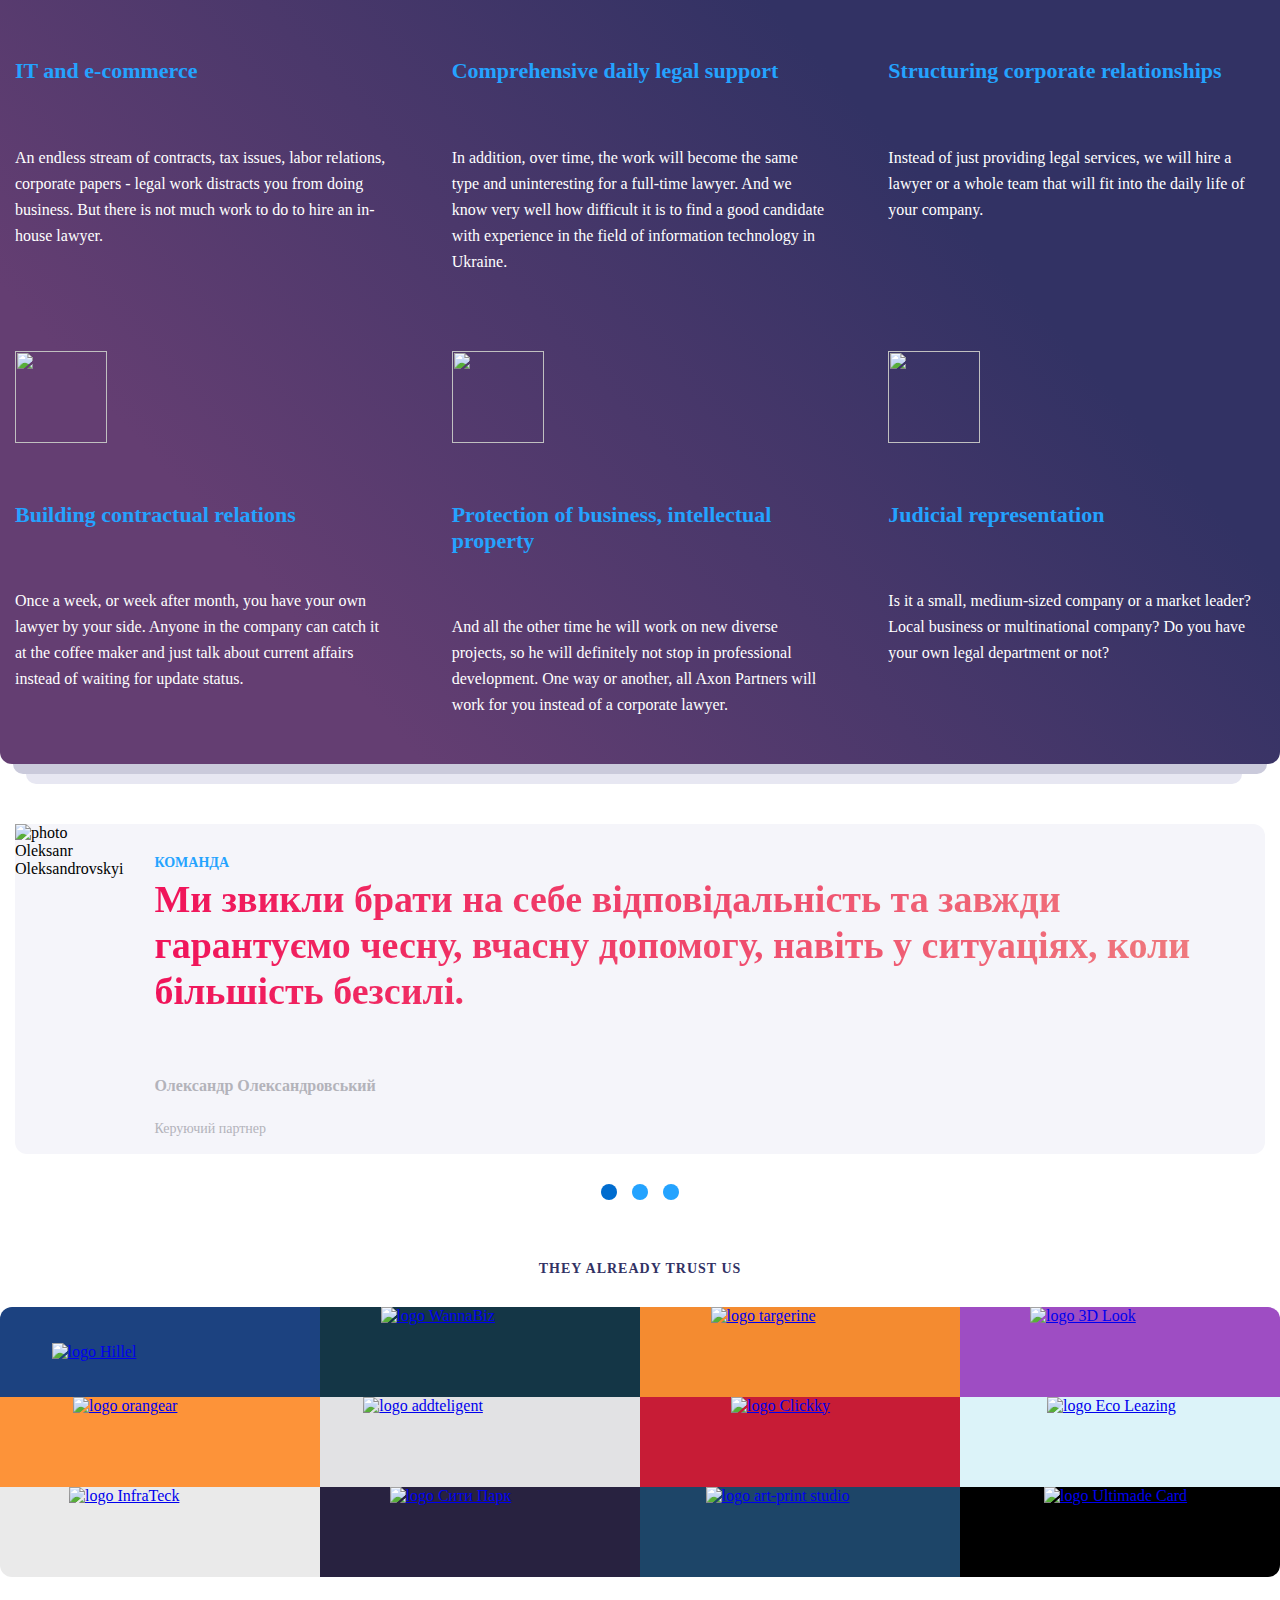
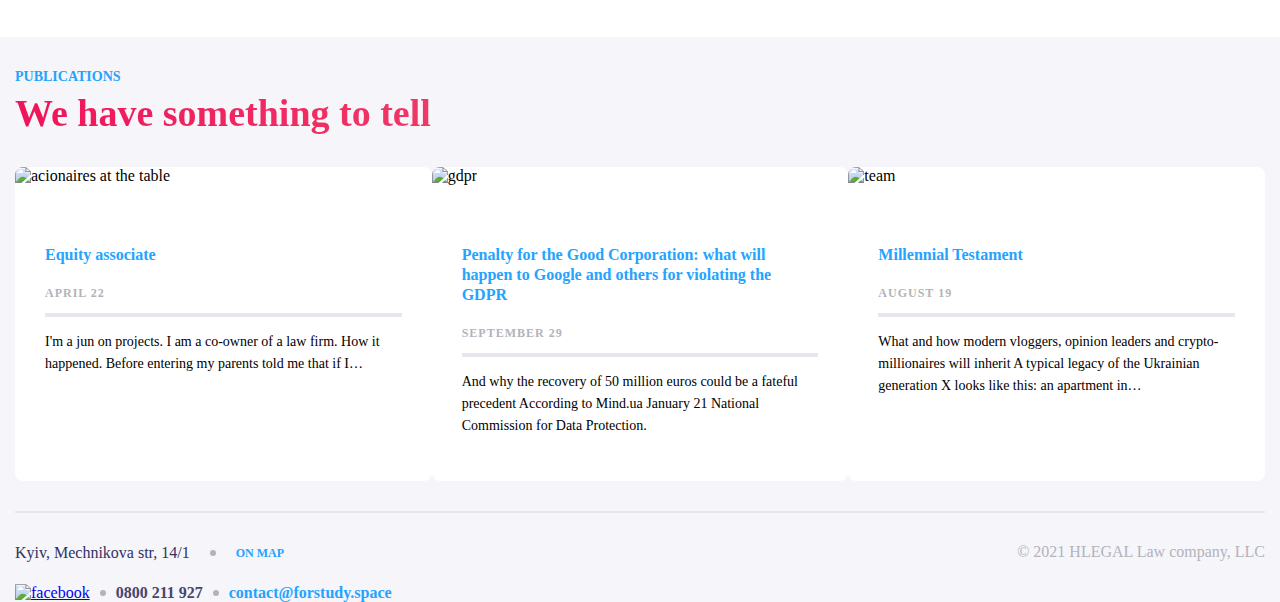
==== commit 8d0833ac: "my work" ====
--- a/index.html
+++ b/index.html
@@ -16,8 +16,9 @@
             <header class="header-container">
                 <div class="log_menu">
                     <div class="header_logo">
-                        <a href="#">
+                        <a class="logo_mobile" href="#">
                             <img class="logo" src="components/svg/Logo_homepage.svg" alt="Logo">
+                            <span class="serv_mobile">services</span>
                         </a>
                     </div>
                     <div class="info_nav">
@@ -54,13 +55,29 @@
                             </ul>
                         </nav>
                     </div>
+                    <div class="mobile_button">
+                        <span class="line_button button_one"></span>
+                        <span class="line_button button_two"></span>
+                        <span class="line_button button_three"></span>
+                    </div>
                 </div>
             </header>
             <main class="main">
                 <div class="txt_btn">
                     <h1 class="h1_name">you legal solutions provider</h1>
                     <a class="btn" href="#">
-                        <svg class="btn_scroll"></svg>
+                        <svg class="btn" width="42" height="42" viewBox="0 0 42 42" fill="none"
+                            xmlns="http://www.w3.org/2000/svg">
+                            <g clip-path="url(#clip0_22728_11340)">
+                                <circle opacity="0.5" cx="21" cy="21" r="20" stroke="white" stroke-width="2" />
+                                <path d="M12 18L21 27L30 18" stroke="white" stroke-width="2" />
+                            </g>
+                            <defs>
+                                <clipPath id="clip0_22728_11340">
+                                    <rect width="42" height="42" fill="white" />
+                                </clipPath>
+                            </defs>
+                        </svg>
                     </a>
                 </div>
                 <div class="main_experience">
@@ -80,7 +97,8 @@
                     </ul>
                     <div class="experience_text">
                         <h2 class="experience_title">We turn the idea of legal services</h2>
-                        <div class="experience_text">Consolidating many years of experience and practice, the company's
+                        <div class="experience_text_item">Consolidating many years of experience and practice, the
+                            company's
                             lawyers accompany complex projects and achieve a number of important decisions for the
                             industry. Many of them form the practice of applying the law of the sea in Ukraine.
                         </div>
@@ -152,23 +170,22 @@
             </main>
         </div>
     </div>
-    <!-- <hr class="line">
-    <hr class="line_one"> -->
     <div class="fix_container">
-    <div class="team">
-        <img class="photo" src="components/img/image_photo.png" alt="photo Oleksanr Oleksandrovskyi">
-        <div class="team_text">
-            <a class="team_lnk" href="#">Команда
-                <svg class="serv_img"></svg>
-            </a>
-            <h2 class="team_h2">Ми звикли брати на себе відповідальність та завжди гарантуємо чесну, вчасну допомогу,
-                навіть у ситуаціях, коли більшість безсилі.
-            </h2>
-            <p class="name">Олександр Олександровський</p>
-            <p class="job_title">Керуючий партнер</p>
-        </div>
-    </div>
-</div>
+        <div class="team">
+            <img class="photo" src="components/img/image_photo.png" alt="photo Oleksanr Oleksandrovskyi">
+            <div class="team_text">
+                <a class="team_lnk" href="#">Команда
+                    <svg class="serv_img"></svg>
+                </a>
+                <h2 class="team_h2">Ми звикли брати на себе відповідальність та завжди гарантуємо чесну, вчасну
+                    допомогу,
+                    навіть у ситуаціях, коли більшість безсилі.
+                </h2>
+                <p class="name">Олександр Олександровський</p>
+                <p class="job_title">Керуючий партнер</p>
+            </div>
+        </div>
+    </div>
     <div class="circles">
         <span class="circle_team_active"></span>
         <span class="circle_team"></span>
@@ -296,14 +313,33 @@
         </div>
     </footer>
 
-    <div class="modal_container active_mod">
+    <div class="modal_container">
         <div class="modal">
-            <input type="text">
-            <input type="text">
-            <input type="text">
-            <input type="text">
-            <input type="text">
-            <input type="text">
+            <div class="clouse">
+                <svg class="clouse_btn" width="32" height="32" viewBox="0 0 32 32" fill="none"
+                    xmlns="http://www.w3.org/2000/svg">
+                    <path d="M7 7L25 25" stroke="#EC6F5D" stroke-width="2" />
+                    <path d="M25 7L7 25" stroke="#EC6F5D" stroke-width="2" />
+                </svg>
+            </div>
+            <ul class="modal_menu">
+                <li class="modal_input">
+                    <a class="modal_link" href=#>about us</a>
+                </li>
+                <li class="modal_input">
+                    <a class="modal_link" href=#>послуги</a>
+                </li>
+                <li class="modal_input">
+                    <a class="modal_link" href=#>команда</a>
+                </li>
+                <li class="modal_input">
+                    <a class="modal_link" href=#>публікації</a>
+                </li>
+                <li class="modal_input page_modal">
+                    <a class="modal_link " href=#>контакти</a>
+                </li>
+
+            </ul>
         </div>
     </div>
 </body>
--- a/css/homepage.css
+++ b/css/homepage.css
@@ -162,6 +162,10 @@
   text-decoration: underline;
 }
 
+.mobile_button {
+  position: absolute;
+}
+
 .txt_btn {
   font-family: "Montserrat-Bold";
   font-weight: 700;
@@ -175,16 +179,8 @@
   margin-bottom: 20px;
 }
 
-.btn_scroll {
-  background-image: url(../components/svg/Ellipse_scrol.svg);
-  width: 42px;
-  height: 42px;
-  padding-top: 305px;
-  background-repeat: no-repeat;
-}
-
-.btn_scroll:hover {
-  fill: #F0145A;
+.btn {
+  margin-top: 305px;
 }
 
 .main_experience {
@@ -235,9 +231,9 @@
 }
 
 .experience_text {
-  width: 581px;
   display: flex;
   flex-direction: column;
+  max-width: 581px;
 }
 
 .experience_title {
@@ -247,7 +243,7 @@
   color: #FFFFFF;
 }
 
-.experience_text {
+.experience_text_item {
   font-family: "Montserrat-Regular";
   font-weight: 400;
   font-size: 19px;
@@ -294,13 +290,11 @@
   font-weight: 700;
   font-size: 38px;
   line-height: 46px;
-  color: linear-gradient(90.13deg, #F0145A 0.84%, #EF8080 99.96%);
 }
 
 .service_info {
   display: grid;
   grid-template-columns: repeat(3, 1fr);
-  /*grid-template-rows: repeat(2, 295px);*/
   grid-column-gap: 60px;
   grid-row-gap: 60px;
   padding: 60px 0 30px 0;
@@ -337,26 +331,8 @@
   padding-top: 15px;
 }
 
-/*.line {
-    background: #CACADB;
-    border-radius: 0px 0px 12px 12px;
-    /*width: 1880px;
-    height: 10px;
-    border: none;
-    margin: 0 auto;
-}
-
-.line_one {
-    background: #E7E7F2;
-    border-radius: 0px 0px 12px 12px;
-    /*width: 1840px;
-    height: 10px;
-    border: none;
-    margin: 0 auto;
-}*/
 .team {
   display: flex;
-  /*max-width: 1600px;*/
   background-color: #F5F5FA;
   border-radius: 12px;
   margin: 60px auto 30px auto;
@@ -428,6 +404,10 @@
   height: 16px;
   background: #24A3FF;
   border-radius: 50%;
+}
+
+.companies_serv {
+  margin-bottom: 60px;
 }
 
 .companies_item {
@@ -445,7 +425,6 @@
 
 .compamies_images {
   display: grid;
-  /*max-width: 1720px;*/
   grid-template-columns: repeat(4, 1fr);
   grid-template-rows: repeat(3, 1fr);
   border-radius: 12px 0px 0px 0px;
@@ -712,6 +691,14 @@
   color: #B3B3BA;
 }
 
+.modal_container {
+  display: none;
+}
+
+.serv_mobile {
+  display: none;
+}
+
 @media (max-width: 1190px) {
   .header-container {
     padding-top: 55px;
@@ -734,6 +721,9 @@
   }
   .main_experience {
     flex-direction: column;
+  }
+  .experience_text {
+    max-width: 100%;
   }
   .experience_list {
     flex-direction: row;
@@ -783,6 +773,12 @@
   .cover3 {
     width: 100%;
   }
+  .modal_container {
+    display: none;
+  }
+  .serv_mobile {
+    display: none;
+  }
 }
 @media (max-width: 1090px) {
   .compamies_images {
@@ -792,20 +788,11 @@
   .articles_column {
     width: 100%;
   }
+  .serv_mobile {
+    display: none;
+  }
 }
 @media (max-width: 725px) {
-  /*.footer_text {
-      flex-direction: column;
-  }
-
-  .footer_contact {
-      position: relative;
-  }
-
-  .hlegal {
-      position: absolute;
-      right: 1px;
-  }*/
   .footer_text {
     flex-direction: column;
   }
@@ -825,18 +812,23 @@
   .hlegal {
     margin: 0 auto;
   }
+  .serv_mobile {
+    display: none;
+  }
 }
 @media (max-width: 600px) {
   .logo {
     width: 69px;
+    margin: 0;
   }
   .info_header {
-    position: relative;
-    margin-top: -70px;
     justify-content: space-between;
+    padding: 12px;
     background: rgba(245, 245, 250, 0.2);
-    margin-left: 22px;
-    padding: 15px 20px 15px 10px;
+    top: 0;
+  }
+  .info_nav {
+    margin-top: 0;
   }
   .circle {
     display: none;
@@ -855,48 +847,104 @@
     font-weight: 400;
     font-size: 20px;
   }
+  .mobile_button {
+    width: 32px;
+    height: 32px;
+    position: relative;
+    left: 87%;
+    top: -45px;
+  }
+  .line_button {
+    width: 25px;
+    height: 2px;
+    position: absolute;
+    left: 12%;
+    background-color: #ffffff;
+  }
+  .button_one {
+    top: 22px;
+  }
+  .button_two {
+    top: 16px;
+  }
+  .button_three {
+    top: 10px;
+  }
   .service_info {
     grid-template-columns: repeat(1, 1fr);
+  }
+  .companies_serv {
+    margin-bottom: 0;
   }
   .compamies_images {
     grid-template-columns: repeat(1, 1fr);
     grid-template-rows: repeat(12, 1fr);
   }
-  /*.info_nav {
-      display: none;
-  }
-
   .log_menu {
-      display: none;
-  }*/
-}
-.modal_container {
-  background-color: #323264;
-  height: 100vh;
-  width: 100vw;
-  position: fixed;
-  display: none;
-}
-
-.active_mod {
-  display: flex;
-}
-
-.modal {
-  width: 359px;
-  background-color: #FFFFFF;
-  padding: 64px 12px 12px 12px;
-  border-radius: 12px 12px 0px 0px;
-  width: 359px;
-  height: 351px;
-}
-
-.text {
-  width: 100%;
-  height: 43px;
-  background: #F5F5FA;
-  border-radius: 12px;
-  border: none;
+    margin-top: 15px;
+  }
+  .logo_mobile {
+    position: relative;
+  }
+  .serv_mobile {
+    display: inline;
+    position: absolute;
+    left: 103px;
+    bottom: 12px;
+    color: #FFFFFF;
+    font-family: "Montserrat-Regular";
+    font-weight: 400;
+    font-size: 20px;
+  }
+  .modal_container {
+    position: fixed;
+    height: 100vh;
+    width: 100vw;
+    background: #323264;
+    top: 0;
+    display: none;
+    justify-content: center;
+  }
+  .active_mod {
+    display: flex;
+  }
+  .modal {
+    width: 359px;
+    background: #FFFFFF;
+    border-radius: 12px 12px 0px 0px;
+    padding: 12px;
+    margin: auto;
+    position: absolute;
+    bottom: 0;
+  }
+  .clouse {
+    display: flex;
+    justify-content: right;
+    padding-bottom: 12px;
+  }
+  .clouse_btn {
+    cursor: pointer;
+  }
+  .modal_input {
+    width: 100%;
+    background: #F5F5FA;
+    border-radius: 12px;
+    text-align: center;
+    margin-bottom: 15px;
+    padding-top: 7px;
+    padding-bottom: 7px;
+  }
+  .modal_link {
+    font-family: "Montserrat-Bold";
+    font-weight: 700;
+    font-size: 24px;
+    text-align: center;
+    color: #24A3FF;
+    text-decoration: none;
+  }
+  .page_modal {
+    background: #E6E6F0;
+  }
 }
 
 /*# sourceMappingURL=homepage.css.map */
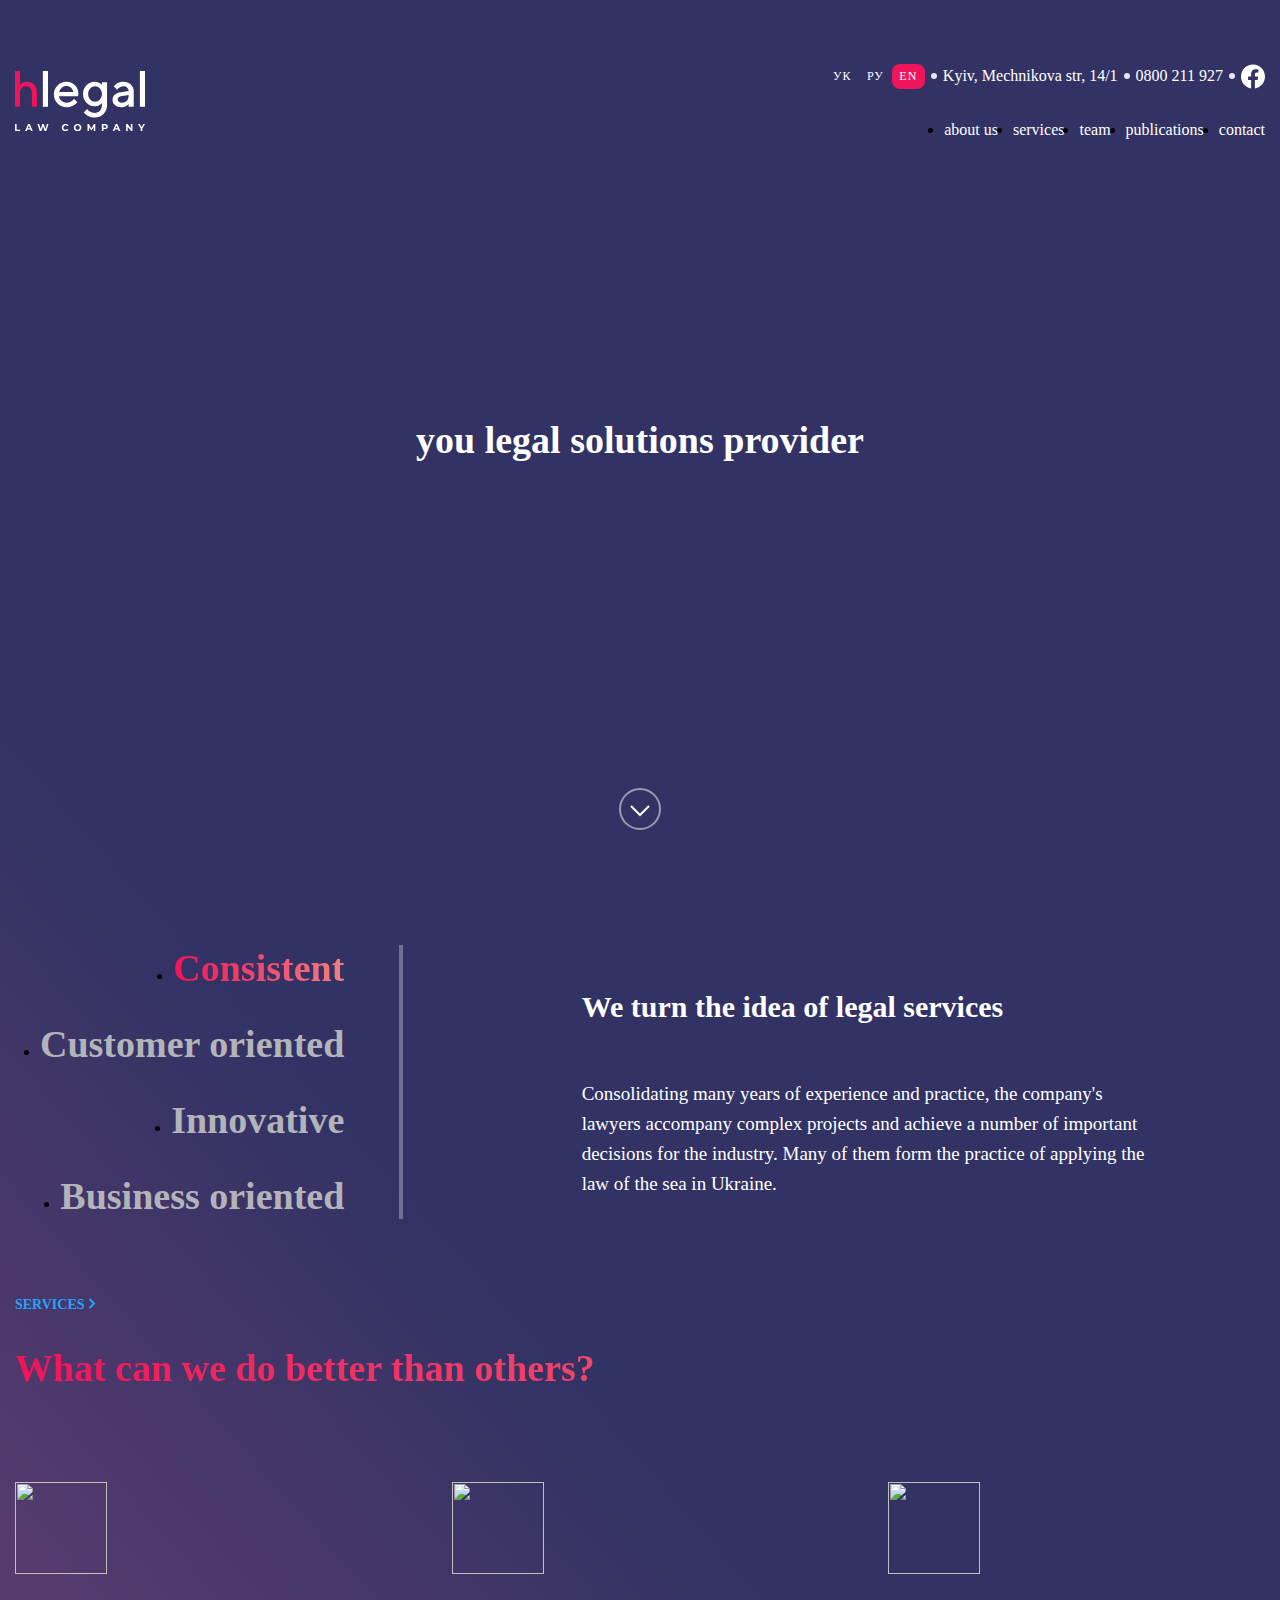
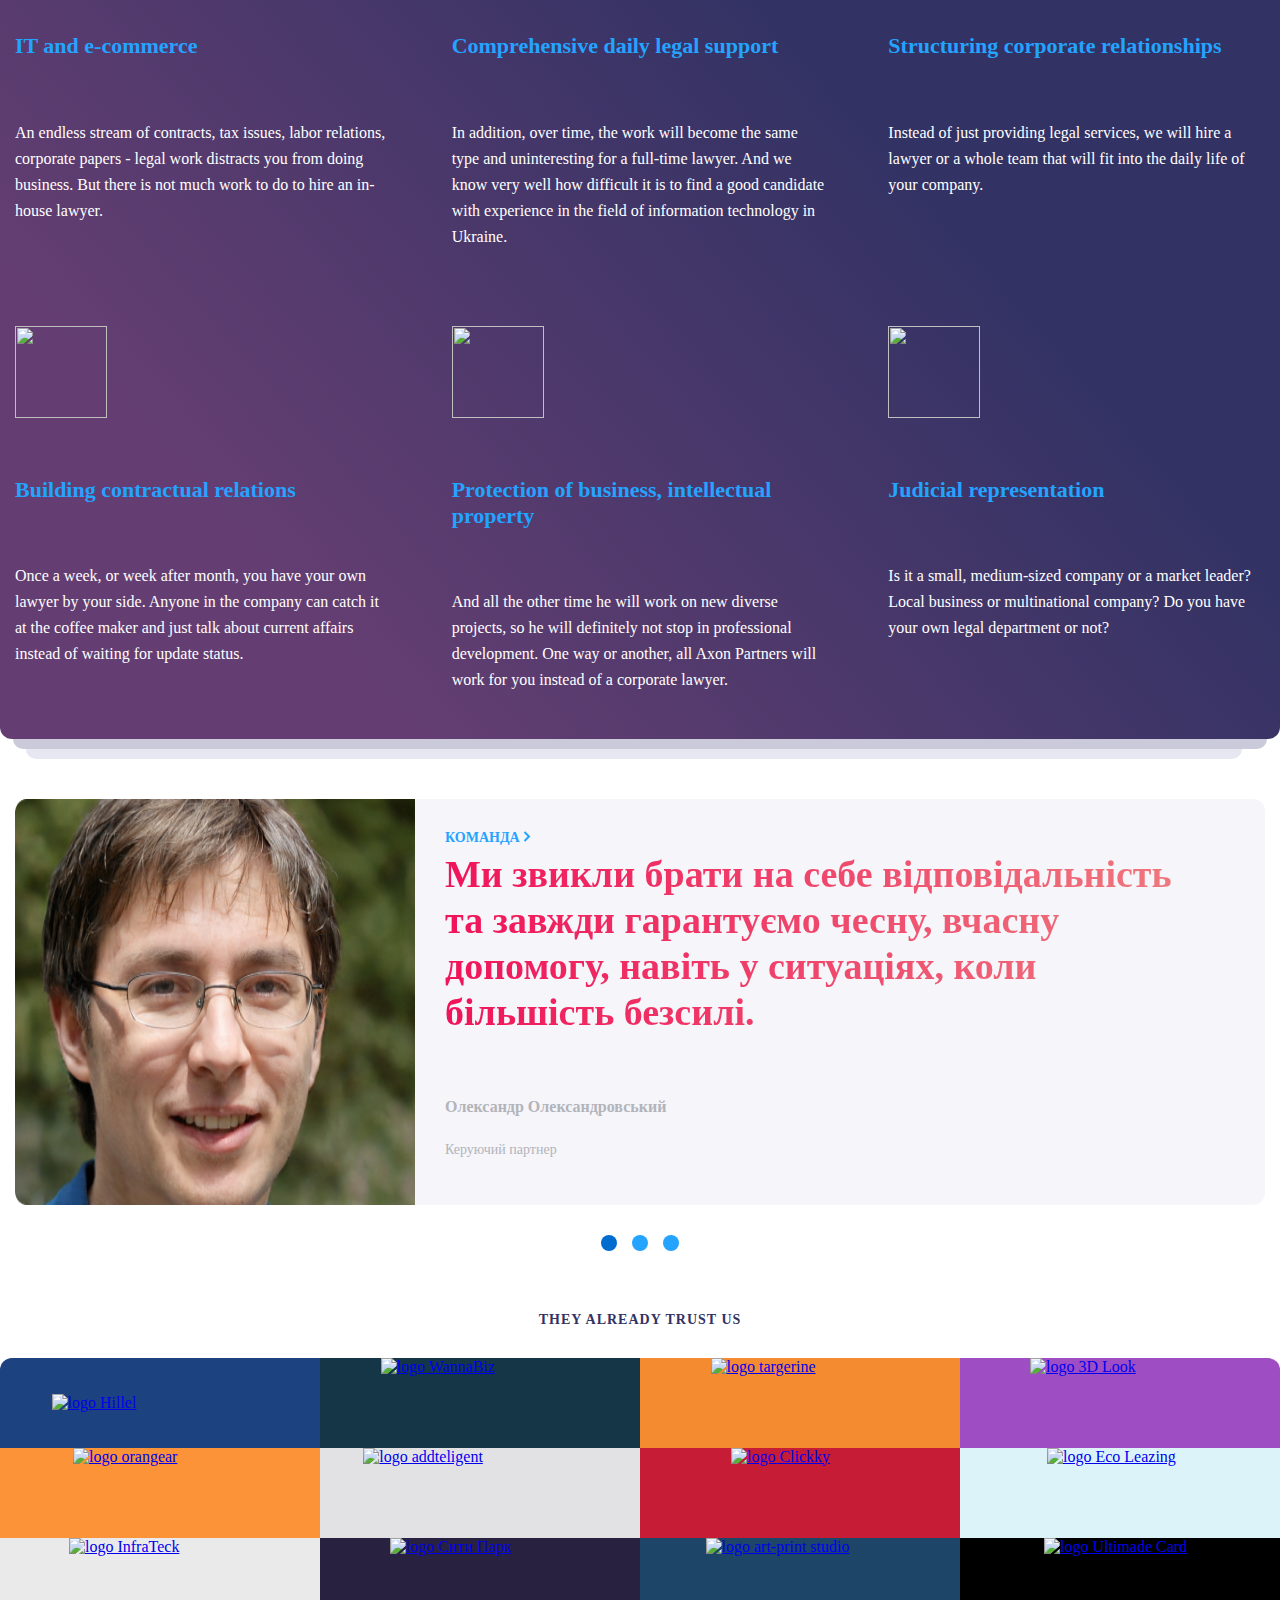
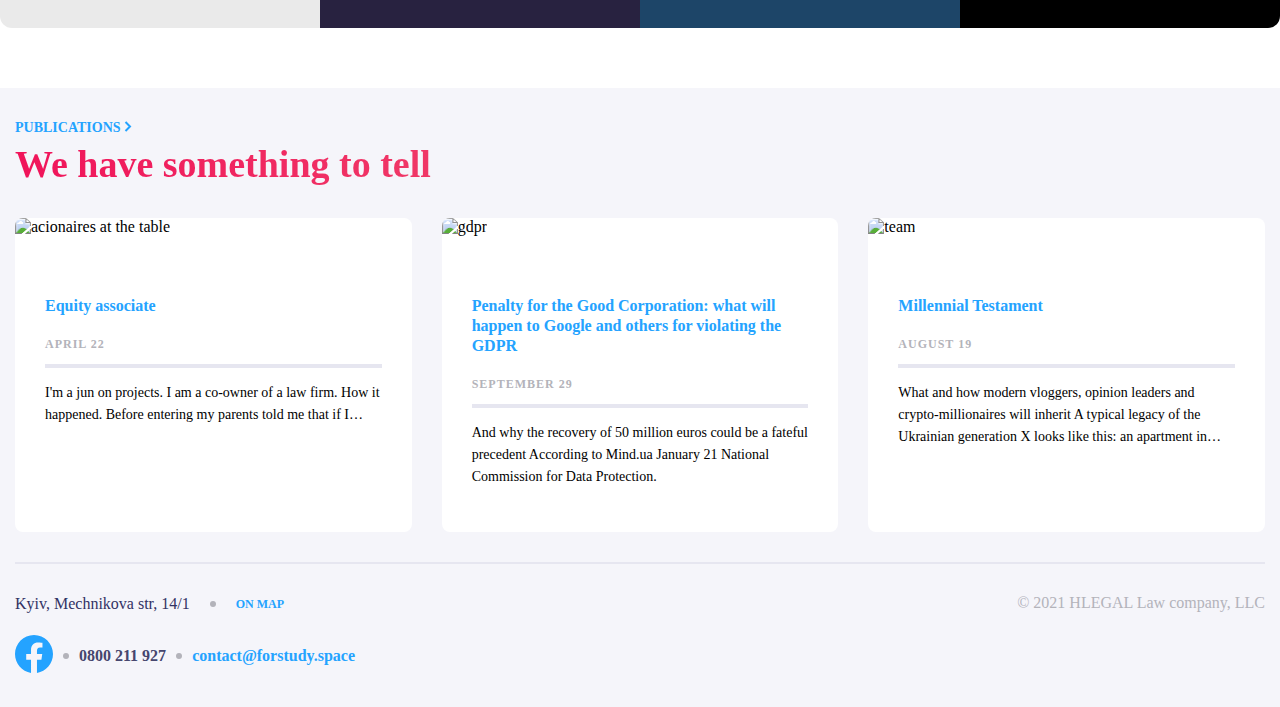
==== commit fd9326d2: "my diplome" ====
--- a/index.html
+++ b/index.html
@@ -9,60 +9,85 @@
     <link rel="stylesheet" href="css/homepage.css">
     <title>Homepage</title>
 </head>
-
 <body>
     <div class="info_main">
-        <div class="fix_container">
-            <header class="header-container">
-                <div class="log_menu">
-                    <div class="header_logo">
-                        <a class="logo_mobile" href="#">
-                            <img class="logo" src="components/svg/Logo_homepage.svg" alt="Logo">
-                            <span class="serv_mobile">services</span>
+        <header class="header-container">
+            <div class="header__content__mobile">
+                <div class="mobile__lang">
+                    <p class="lang">УК</p>
+                    <p class="lang">РУ</p>
+                    <p class="lang active">EN</p>
+                </div>
+                <div class="point"></div>
+                <p class="address">Kyiv, Mechnikova str, 14/1</p>
+                <div class="point"></div>
+                <p class="phone">0800 211 927</p>
+                <div class="point"></div>
+                <a href="#" class="social_icon">
+                    <svg width="24" height="25" viewBox="0 0 24 25" fill="none" xmlns="http://www.w3.org/2000/svg">
+                        <g clip-path="url(#clip0_65873_2291)">
+                            <path
+                                d="M24 12.5733C24 5.90541 18.6274 0.5 12 0.5C5.37258 0.5 0 5.90541 0 12.5733C0 18.5995 4.38823 23.5943 10.125 24.5V16.0633H7.07813V12.5733H10.125V9.91343C10.125 6.88755 11.9165 5.21615 14.6576 5.21615C15.9705 5.21615 17.3438 5.45195 17.3438 5.45195V8.42313H15.8306C14.3399 8.42313 13.875 9.35379 13.875 10.3086V12.5733H17.2031L16.6711 16.0633H13.875V24.5C19.6118 23.5943 24 18.5995 24 12.5733Z"
+                                fill="#B3B3BA"></path>
+                        </g>
+                        <defs>
+                            <clipPath id="clip0_65873_2291">
+                                <rect width="24" height="24" fill="white" transform="translate(0 0.5)"></rect>
+                            </clipPath>
+                        </defs>
+                    </svg>
+                </a>
+            </div>
+            <div class="fix_container header__container">
+                <div class="logo__container">
+                    <img class="header__logo" src="components/img/Logo.svg" alt="logo">
+                    <p class="mobile__item__text">services</p>
+                </div>
+                <div class="mobile_button">
+                    <span class="line_button button_one"></span>
+                    <span class="line_button button_two"></span>
+                    <span class="line_button button_three"></span>
+                </div>
+                <div class="header__content">
+                    <div class="header__content__contacts">
+                        <p class="lang">УК</p>
+                        <p class="lang">РУ</p>
+                        <p class="lang active">EN</p>
+                        <div class="point"></div>
+                        <p class="address">Kyiv, Mechnikova str, 14/1</p>
+                        <div class="point"></div>
+                        <p class="phone">0800 211 927</p>
+                        <div class="point"></div>
+                        <a href="#" class="social_icon">
+                            <svg width="24" height="25" viewBox="0 0 24 25" fill="none"
+                                xmlns="http://www.w3.org/2000/svg">
+                                <g clip-path="url(#clip0_65873_2291)">
+                                    <path
+                                        d="M24 12.5733C24 5.90541 18.6274 0.5 12 0.5C5.37258 0.5 0 5.90541 0 12.5733C0 18.5995 4.38823 23.5943 10.125 24.5V16.0633H7.07813V12.5733H10.125V9.91343C10.125 6.88755 11.9165 5.21615 14.6576 5.21615C15.9705 5.21615 17.3438 5.45195 17.3438 5.45195V8.42313H15.8306C14.3399 8.42313 13.875 9.35379 13.875 10.3086V12.5733H17.2031L16.6711 16.0633H13.875V24.5C19.6118 23.5943 24 18.5995 24 12.5733Z"
+                                        fill="#B3B3BA"></path>
+                                </g>
+                                <defs>
+                                    <clipPath id="clip0_65873_2291">
+                                        <rect width="24" height="24" fill="white" transform="translate(0 0.5)"></rect>
+                                    </clipPath>
+                                </defs>
+                            </svg>
                         </a>
                     </div>
-                    <div class="info_nav">
-                        <div class="info_header">
-                            <div class="button_lang">
-                                <button class="btn_lng">УК</button>
-                                <button class="btn_lng">РУ</button>
-                                <button class="btn_lng lng_eng">EN</button>
-                            </div>
-                            <img class="circle" src="components/svg/Dot separator hr.svg" alt="circle">
-                            <a class="adress" href="#">Kyiv, Mechnikova str, 14/1</a>
-                            <img class="circle" src="components/svg/Dot separator hr.svg" alt="circle">
-                            <a class="telefon" href="#">0800 211 927</a>
-                            <img class="circle" src="components/svg/Dot separator hr.svg" alt="circle">
-                            <a href="#" class="social_icon"></a>
-                        </div>
-                        <nav class="menu">
-                            <ul class="menu_list">
-                                <li class="menu_list_item">
-                                    <a class="active active_serv" href="#">about us</a>
-                                </li>
-                                <li class="menu_list_item">
-                                    <a class="active" href="#">services</a>
-                                </li>
-                                <li class="menu_list_item">
-                                    <a class="active" href="#">team</a>
-                                </li>
-                                <li class="menu_list_item">
-                                    <a class="active" href="#">publication</a>
-                                </li>
-                                <li class="menu_list_item">
-                                    <a class="active" href="#">contact</a>
-                                </li>
-                            </ul>
-                        </nav>
-                    </div>
-                    <div class="mobile_button">
-                        <span class="line_button button_one"></span>
-                        <span class="line_button button_two"></span>
-                        <span class="line_button button_three"></span>
-                    </div>
-                </div>
-            </header>
-            <main class="main">
+                    <nav class="header__content__nav">
+                        <ul class="nav__list">
+                            <li class="nav__list__item"><a href="">about us</a></li>
+                            <li class="nav__list__item"><a href="">services</a></li>
+                            <li class="nav__list__item"><a href="">team</a></li>
+                            <li class="nav__list__item"><a href="">publications</a></li>
+                            <li class="nav__list__item"><a href="">contact</a></li>
+                        </ul>
+                    </nav>
+                </div>
+            </div>
+        </header>
+        <main class="main">
+            <div class="fix_container">
                 <div class="txt_btn">
                     <h1 class="h1_name">you legal solutions provider</h1>
                     <a class="btn" href="#">
@@ -80,6 +105,8 @@
                         </svg>
                     </a>
                 </div>
+            </div>
+            <div class="fix-conainer__second">
                 <div class="main_experience">
                     <ul class="experience_list">
                         <li class="experience_item">
@@ -95,19 +122,26 @@
                             <a class="link_experience" href="#">Business oriented</a>
                         </li>
                     </ul>
-                    <div class="experience_text">
-                        <h2 class="experience_title">We turn the idea of legal services</h2>
-                        <div class="experience_text_item">Consolidating many years of experience and practice, the
-                            company's
-                            lawyers accompany complex projects and achieve a number of important decisions for the
-                            industry. Many of them form the practice of applying the law of the sea in Ukraine.
+                    <div class="fix-conainer__second second__text">
+                        <div class="experience_text">
+                            <h2 class="experience_title">We turn the idea of legal services</h2>
+                            <div class="experience_text_item">Consolidating many years of experience and practice, the
+                                company's
+                                lawyers accompany complex projects and achieve a number of important decisions for the
+                                industry. Many of them form the practice of applying the law of the sea in Ukraine.
+                            </div>
                         </div>
                     </div>
                 </div>
-                <div class="services">
+            </div>
+            <div class="services">
+                <div class="fix_container">
                     <div class="services_link">
                         <a class="serv_lnk" href="#">Services
-                            <svg class="serv_img"></svg>
+                            <svg width="8" height="11" viewBox="0 0 8 11" fill="none"
+                                xmlns="http://www.w3.org/2000/svg">
+                                <path d="M1.5 1L6 5.5L1.5 10" stroke="#24A3FF" stroke-width="2" />
+                            </svg>
                         </a>
                         <h2 class="service_h2">What can we do better than others?
                         </h2>
@@ -167,15 +201,17 @@
                         </div>
                     </div>
                 </div>
-            </main>
-        </div>
+            </div>
+        </main>
     </div>
     <div class="fix_container">
         <div class="team">
-            <img class="photo" src="components/img/image_photo.png" alt="photo Oleksanr Oleksandrovskyi">
+            <img class="photo" src="components/img/image1.png" alt="photo Oleksanr Oleksandrovskyi">
             <div class="team_text">
                 <a class="team_lnk" href="#">Команда
-                    <svg class="serv_img"></svg>
+                    <svg width="8" height="11" viewBox="0 0 8 11" fill="none" xmlns="http://www.w3.org/2000/svg">
+                        <path d="M1.5 1L6 5.5L1.5 10" stroke="#24A3FF" stroke-width="2" />
+                    </svg>
                 </a>
                 <h2 class="team_h2">Ми звикли брати на себе відповідальність та завжди гарантуємо чесну, вчасну
                     допомогу,
@@ -235,7 +271,9 @@
     <div class="publication">
         <div class="fix_container">
             <a class="team_lnk" href="#">Publications
-                <svg class="serv_img"></svg>
+                <svg width="8" height="11" viewBox="0 0 8 11" fill="none" xmlns="http://www.w3.org/2000/svg">
+                    <path d="M1.5 1L6 5.5L1.5 10" stroke="#24A3FF" stroke-width="2" />
+                </svg>
             </a>
             <h2 class="team_h2">We have something to tell
             </h2>
@@ -283,7 +321,7 @@
         </div>
     </div>
     <footer class="footer">
-        <div class="footer_container">
+        <div class="fix_container">
             <hr class="footer_line">
             <div class="footer_text">
                 <div class="footer_contact">
@@ -295,8 +333,12 @@
                     </div>
                     <div class="footer_social">
                         <a class="footer_icon" href="#">
-                            <img class="footer_icon_fb" src="components/svg/fb_footer.svg" alt="facebook">
-                            </img>
+                            <svg class="footer_icon_fb" width="38" height="38" viewBox="0 0 38 38" fill="none"
+                                xmlns="http://www.w3.org/2000/svg">
+                                <path
+                                    d="M38 19.1161C38 8.55857 29.4934 0 19 0C8.50658 0 0 8.55857 0 19.1161C0 28.6575 6.94803 36.5659 16.0312 38V24.6419H11.207V19.1161H16.0312V14.9046C16.0312 10.1136 18.8678 7.46723 23.2078 7.46723C25.2866 7.46723 27.4609 7.84059 27.4609 7.84059V12.545H25.0651C22.7048 12.545 21.9688 14.0185 21.9688 15.5302V19.1161H27.2383L26.3959 24.6419H21.9688V38C31.052 36.5659 38 28.6575 38 19.1161Z"
+                                    fill="#24A3FF" />
+                            </svg>
                         </a>
                         <span class="circle_foot">
                         </span>
@@ -312,7 +354,7 @@
             </div>
         </div>
     </footer>
-
+<!---->
     <div class="modal_container">
         <div class="modal">
             <div class="clouse">
@@ -333,7 +375,7 @@
                     <a class="modal_link" href=#>команда</a>
                 </li>
                 <li class="modal_input">
-                    <a class="modal_link" href=#>публікації</a>
+                    <a class="modal_link modal_link__active" href=#>публікації</a>
                 </li>
                 <li class="modal_input page_modal">
                     <a class="modal_link " href=#>контакти</a>
@@ -343,5 +385,4 @@
         </div>
     </div>
 </body>
-
 </html>--- a/css/homepage.css
+++ b/css/homepage.css
@@ -1,21 +1,133 @@
+.lang {
+  display: flex;
+  align-items: center;
+  justify-content: center;
+}
+
+.header__container,
+.header__content__contacts,
+.nav__list {
+  display: flex;
+  align-items: center;
+  justify-content: space-between;
+}
+
 body {
   margin: 0 auto;
 }
 
 @font-face {
   font-family: "Montserrat-Regular";
-  src: url(../components/fonts/Montserrat-Regular.ttf);
+  src: url("../components/fonts/Montserrat-Regular.ttf");
   font-weight: 400;
 }
 @font-face {
   font-family: "Montserrat-Bold";
-  src: url(../components/fonts/Montserrat-Bold.ttf);
-  font-weight: 700;
-}
+  src: url("../components/fonts/Montserrat-Bold.ttf");
+  font-weight: 700;
+}
+.header-container {
+  padding-top: 50px;
+}
+
 .fix_container {
   max-width: 1600px;
   margin: 0 auto;
   padding: 0 15px;
+}
+
+.header__content__mobile {
+  display: none;
+}
+
+.header__logo {
+  cursor: pointer;
+}
+
+.mobile__item__text {
+  display: none;
+}
+
+.header__content__contacts {
+  margin-bottom: 18px;
+}
+
+.lang {
+  font-family: "Montserrat-Bold";
+  font-size: 12px;
+  line-height: 15px;
+  text-align: center;
+  letter-spacing: 1px;
+  color: #FFFFFF;
+  width: 33px;
+  height: 25px;
+  border-radius: 8px;
+  cursor: pointer;
+}
+.lang:hover {
+  background-color: #F0145A;
+}
+
+.lang.active {
+  background-color: #F0145A;
+}
+
+.point {
+  background-color: #E6E6F0;
+  width: 6px;
+  height: 6px;
+  border-radius: 50%;
+  margin: 0 6px;
+}
+
+.address,
+.phone {
+  font-family: "Montserrat-Regular";
+  font-size: 16px;
+  line-height: 20px;
+  text-align: right;
+  color: #FFFFFF;
+  cursor: pointer;
+}
+.address:hover,
+.phone:hover {
+  color: #F0145A;
+}
+
+.phone {
+  font-family: "Montserrat-Bold";
+}
+
+.social_icon {
+  width: 24px;
+  height: 24px;
+}
+
+.social_icon svg path {
+  fill: #FFFFFF;
+}
+
+.social_icon:hover svg path {
+  fill: #F0145A;
+}
+
+.header__content__nav .nav__list {
+  justify-content: flex-end;
+}
+.header__content__nav .nav__list .nav__list__item:not(:last-child) {
+  margin-right: 15px;
+}
+.header__content__nav .nav__list .nav__list__item a {
+  font-family: "Montserrat-Bold";
+  font-size: 16px;
+  line-height: 20px;
+  text-align: right;
+  color: #FFFFFF;
+  text-decoration: none;
+}
+.header__content__nav .nav__list .nav__list__item a:hover {
+  text-decoration: underline;
+  color: #F0145A;
 }
 
 .info_main {
@@ -54,46 +166,6 @@
   border-radius: 0px 0px 12px 12px;
 }
 
-.header-container {
-  padding-top: 50px;
-}
-
-.log_menu {
-  display: flex;
-  justify-content: space-between;
-  align-items: center;
-}
-
-.info_nav {
-  display: flex;
-  flex-direction: column;
-}
-
-.info_header {
-  display: flex;
-  width: 478px;
-  align-items: center;
-}
-
-.btn_lng {
-  font-family: "Montserrat-Regular";
-  font-weight: 700;
-  font-size: 12px;
-  color: #FFFFFF;
-  border: none;
-  background: transparent;
-}
-
-.btn_lng:active {
-  background-color: #F0145A;
-  border-radius: 8px;
-}
-
-.lng_eng {
-  background-color: #F0145A;
-  border-radius: 8px;
-}
-
 .circle {
   width: 6px;
   height: 6px;
@@ -111,6 +183,10 @@
   text-decoration: none;
 }
 
+.adress:hover {
+  color: #F0145A;
+}
+
 .telefon {
   font-family: "Montserrat-Bold";
   font-weight: 700;
@@ -119,47 +195,29 @@
   text-decoration: none;
 }
 
+.telefon:hover {
+  color: #F0145A;
+}
+
+.telefon_mobile {
+  display: none;
+}
+
 .social_icon {
-  background-image: url(../components/svg/Vector\ fb.svg);
   width: 24px;
   height: 24px;
 }
 
-.social_icon:hover {
-  background-image: url(../components/svg/Vector_hover_fb.svg);
-}
-
-.menu {
-  margin-top: 16px;
-  align-self: flex-end;
-}
-
-.menu_list {
-  display: flex;
-  gap: 15px;
-}
-
-.active {
-  text-decoration: none;
-  font-style: normal;
-  font-family: "Montserrat-Bold";
-  font-weight: 700;
-  font-size: 16px;
-  color: #FFFFFF;
-}
-
-.active:active {
-  color: #F0145A;
-  text-decoration: underline;
-}
-
-.active:hover {
-  text-decoration: underline;
-}
-
-.active_serv {
-  color: #F0145A;
-  text-decoration: underline;
+.social_icon svg path {
+  fill: #FFFFFF;
+}
+
+.social_icon:hover svg path {
+  fill: #F0145A;
+}
+
+.mobile_lang {
+  display: none;
 }
 
 .mobile_button {
@@ -168,7 +226,6 @@
 
 .txt_btn {
   font-family: "Montserrat-Bold";
-  font-weight: 700;
   font-size: 38px;
   text-align: center;
   color: #FFFFFF;
@@ -177,10 +234,21 @@
 
 .h1_name {
   margin-bottom: 20px;
+  font-family: "Montserrat-Bold";
+  font-size: 38px;
+  line-height: 46px;
 }
 
 .btn {
   margin-top: 305px;
+}
+
+.btn:hover svg path {
+  stroke: #F0145A;
+}
+
+.btn:hover svg circle {
+  stroke: #F0145A;
 }
 
 .main_experience {
@@ -190,15 +258,18 @@
   padding-top: 90px;
 }
 
+.fix-conainer__second {
+  max-width: 1360px;
+  margin: 0 auto;
+}
+
 .experience_list {
   display: flex;
   flex-direction: column;
+  gap: 30px;
+  position: relative;
+  padding-right: 60px;
   align-items: flex-end;
-  gap: 30px;
-  width: 375px;
-  padding-right: 60px;
-  position: relative;
-  margin-right: 60px;
 }
 
 .experience_list::after {
@@ -232,8 +303,9 @@
 
 .experience_text {
   display: flex;
+  max-width: 581px;
   flex-direction: column;
-  max-width: 581px;
+  padding-left: 60px;
 }
 
 .experience_title {
@@ -272,6 +344,10 @@
   color: #F0145A;
 }
 
+.serv_lnk:hover svg path {
+  stroke: #F0145A;
+}
+
 .serv_img {
   background-image: url(../components/svg/Vector\ 2.svg);
   background-repeat: no-repeat;
@@ -342,7 +418,7 @@
   display: flex;
   flex-direction: column;
   align-items: flex-start;
-  margin-left: 30px;
+  padding: 30px;
 }
 
 .team_lnk {
@@ -353,7 +429,18 @@
   line-height: 17px;
   text-transform: uppercase;
   text-decoration: none;
-  margin-top: 30px;
+}
+
+.team_lnk:hover {
+  color: #F0145A;
+}
+
+svg {
+  vertical-align: baseline;
+}
+
+.team_lnk:hover svg path {
+  stroke: #F0145A;
 }
 
 .team_h2 {
@@ -537,6 +624,7 @@
   display: flex;
   justify-content: space-between;
   margin-top: 30px;
+  gap: 30px;
 }
 
 .articles_column {
@@ -555,6 +643,11 @@
 
 .article_main {
   padding: 30px;
+}
+
+.articles_name:hover {
+  color: #F0145A;
+  cursor: pointer;
 }
 
 .articles_name {
@@ -594,13 +687,12 @@
 
 .footer {
   background-color: #F5F5FA;
-  padding: 30px, 0, 39px, 0;
+  padding-bottom: 30px;
 }
 
 .footer_container {
-  max-width: 1600px;
+  max-width: 1320px;
   margin: 0 auto;
-  padding: 0 15px;
 }
 
 .footer_line {
@@ -673,6 +765,10 @@
   color: #46466E;
 }
 
+.footer_phone:hover {
+  color: #F0145A;
+}
+
 .footer_email {
   font-family: "Montserrat-Bold";
   font-weight: 700;
@@ -682,6 +778,10 @@
 
 .footer_email:hover {
   color: #F0145A;
+}
+
+.footer_icon:hover svg path {
+  fill: #F0145A;
 }
 
 .hlegal {
@@ -699,31 +799,48 @@
   display: none;
 }
 
-@media (max-width: 1190px) {
-  .header-container {
-    padding-top: 55px;
-  }
-  .log_menu {
-    display: flex;
-    flex-direction: column;
-    align-items: flex-start;
-  }
-  .header_logo {
-    position: relative;
-  }
-  .info_header {
-    position: absolute;
-    top: 50px;
-  }
-  .logo {
-    margin-top: 40px;
-    margin-bottom: 10px;
+@media (max-width: 1098px) {
+  .header__content__mobile {
+    display: none;
+  }
+  .fix-conainer__second {
+    max-width: 904px;
+  }
+  .experience_text {
+    max-width: 405px;
+  }
+  .logo_hl {
+    border-radius: 0;
+  }
+  .logo_3d {
+    border-radius: 0;
+  }
+  .logo_ultimadecard {
+    border-radius: 0;
+  }
+  .logo_ultimadecard {
+    border-radius: 0;
+  }
+}
+@media (max-width: 920px) {
+  .header__content__mobile {
+    display: none;
+  }
+  .fix-conainer__second {
+    padding: 0 15px;
+  }
+  .mobile__item__text {
+    display: none;
+  }
+  .second__text {
+    padding: 0 15px;
   }
   .main_experience {
     flex-direction: column;
   }
   .experience_text {
     max-width: 100%;
+    padding: 0;
   }
   .experience_list {
     flex-direction: row;
@@ -750,109 +867,132 @@
   .team {
     flex-direction: column;
   }
-  .photo {
-    border-top-right-radius: 12px;
-  }
   .compamies_images {
     grid-template-columns: repeat(3, 1fr);
     grid-template-rows: repeat(4, 1fr);
   }
-  .logo_hl {
-    border-radius: 0;
-  }
-  .logo_3d {
-    border-radius: 0;
-  }
-  .logo_ultimadecard {
-    border-radius: 0;
-  }
   .articles {
     flex-wrap: wrap;
     gap: 30px;
   }
+  .articles_column {
+    width: 47%;
+  }
   .cover3 {
     width: 100%;
   }
-  .modal_container {
-    display: none;
-  }
-  .serv_mobile {
-    display: none;
-  }
-}
-@media (max-width: 1090px) {
-  .compamies_images {
-    grid-template-columns: repeat(2, 1fr);
-    grid-template-rows: repeat(6, 1fr);
-  }
-  .articles_column {
-    width: 100%;
-  }
-  .serv_mobile {
-    display: none;
-  }
-}
-@media (max-width: 725px) {
+}
+@media (max-width: 752px) {
+  .fix_container {
+    max-width: 648px;
+  }
+  .header__content__contacts {
+    display: none;
+  }
+  .header__content__mobile {
+    display: flex;
+    max-width: 648px;
+    margin: 0 auto;
+    padding: 0 15px 35px 15px;
+    align-items: center;
+  }
+  .header__container {
+    flex-direction: column;
+    align-items: flex-start;
+  }
+  .header__content {
+    margin-top: 30px;
+  }
+  .mobile__item__text {
+    display: none;
+  }
+  .mobile__lang {
+    display: flex;
+  }
   .footer_text {
     flex-direction: column;
-  }
-  .footer_adress {
+    align-items: center;
+  }
+  .footer_adress,
+.footer_social {
     flex-direction: column;
-    justify-content: center;
-    margin-bottom: 21px;
-  }
-  .footer_social {
-    flex-direction: column;
-    gap: 10px;
+  }
+  .circle_foot {
+    display: none;
+  }
+  .footer_phone {
+    margin: 10px 0 10px 0;
+  }
+  .footer_email {
     margin-bottom: 30px;
   }
-  .circle_foot {
-    display: none;
-  }
-  .hlegal {
-    margin: 0 auto;
-  }
-  .serv_mobile {
-    display: none;
-  }
-}
-@media (max-width: 600px) {
-  .logo {
-    width: 69px;
-    margin: 0;
-  }
-  .info_header {
+}
+@media (max-width: 670px) {
+  .fix_container,
+.fix-conainer__second {
+    min-width: 345px;
+  }
+  .header-container {
+    padding-top: 0;
+  }
+  .header__content__mobile {
+    background-color: rgba(245, 245, 250, 0.2);
     justify-content: space-between;
-    padding: 12px;
-    background: rgba(245, 245, 250, 0.2);
-    top: 0;
-  }
-  .info_nav {
-    margin-top: 0;
-  }
-  .circle {
-    display: none;
-  }
-  .adress {
+    padding: 15px;
+    margin-bottom: 15px;
+  }
+  .mobile__lang {
+    display: flex;
+    flex-direction: row;
+  }
+  .point {
+    display: none;
+  }
+  .address {
+    display: none;
+  }
+  .facebook_svg {
     display: none;
   }
   .social_icon {
     display: none;
   }
-  .active {
-    display: none;
-  }
-  .active_serv {
-    font-family: "Montserrat'=-Regular";
-    font-weight: 400;
+  .logo__container {
+    display: flex;
+    flex-direction: row;
+  }
+  .header__logo {
+    width: 70px;
+    margin-right: 20px;
+  }
+  .link_experience {
+    font-family: "Montserrat-Bold";
+    font-size: 30px;
+    line-height: 37px;
+  }
+  .service_h2 {
+    font-family: "Montserrat-Bold";
+    font-size: 30px;
+    line-height: 37px;
+  }
+  .experience_title {
+    font-family: "Montserrat-Bold";
     font-size: 20px;
+    line-height: 24px;
+  }
+  .mobile__item__text {
+    font-family: "Montserrat-Regular";
+    font-size: 20px;
+    line-height: 24px;
+    color: #FFFFFF;
+    display: inline;
   }
   .mobile_button {
     width: 32px;
     height: 32px;
     position: relative;
-    left: 87%;
-    top: -45px;
+    left: 93%;
+    top: -35px;
   }
   .line_button {
     width: 25px;
@@ -873,28 +1013,24 @@
   .service_info {
     grid-template-columns: repeat(1, 1fr);
   }
-  .companies_serv {
-    margin-bottom: 0;
+  .header__content {
+    display: none;
+  }
+  .team_h2 {
+    font-family: "Montserrat-Bold";
+    font-size: 30px;
+    line-height: 37px;
+  }
+  .articles {
+    flex-direction: column;
+    align-items: center;
+  }
+  .cover3 {
+    width: 47%;
   }
   .compamies_images {
     grid-template-columns: repeat(1, 1fr);
     grid-template-rows: repeat(12, 1fr);
-  }
-  .log_menu {
-    margin-top: 15px;
-  }
-  .logo_mobile {
-    position: relative;
-  }
-  .serv_mobile {
-    display: inline;
-    position: absolute;
-    left: 103px;
-    bottom: 12px;
-    color: #FFFFFF;
-    font-family: "Montserrat-Regular";
-    font-weight: 400;
-    font-size: 20px;
   }
   .modal_container {
     position: fixed;
